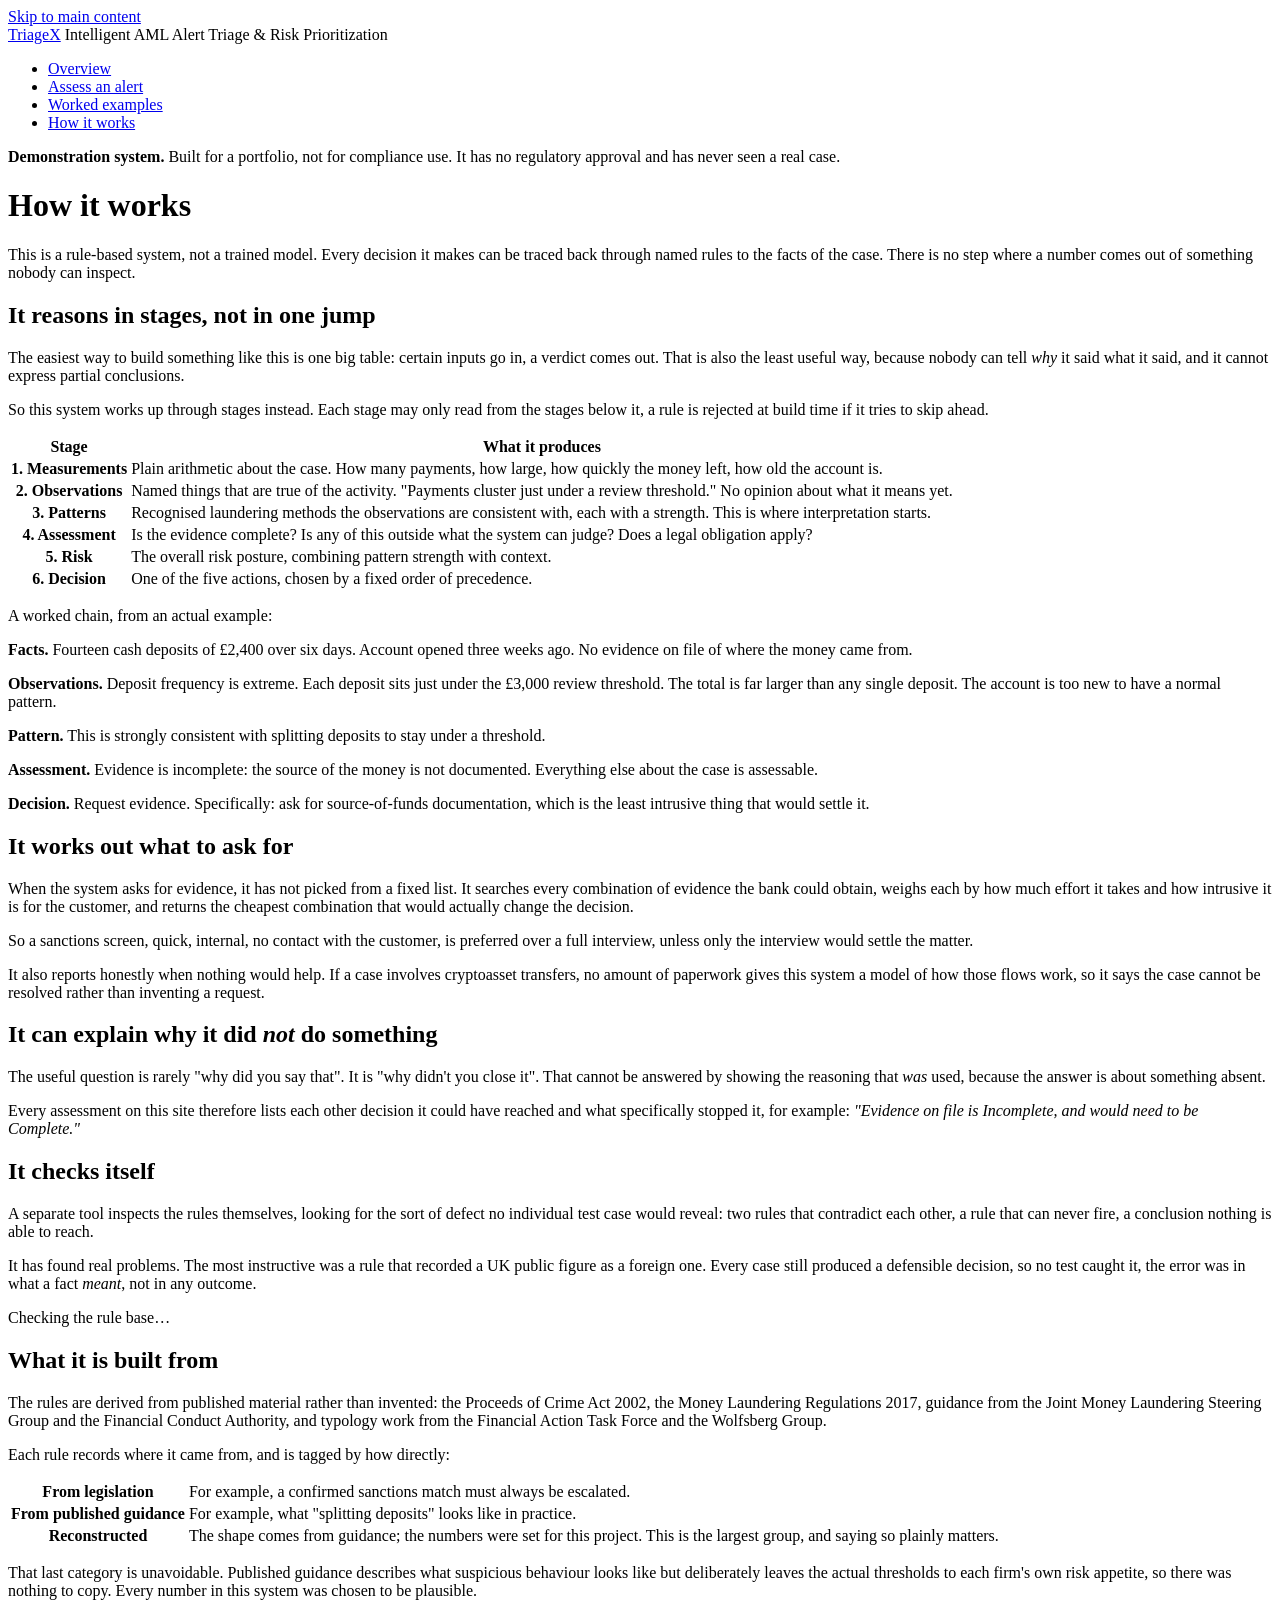
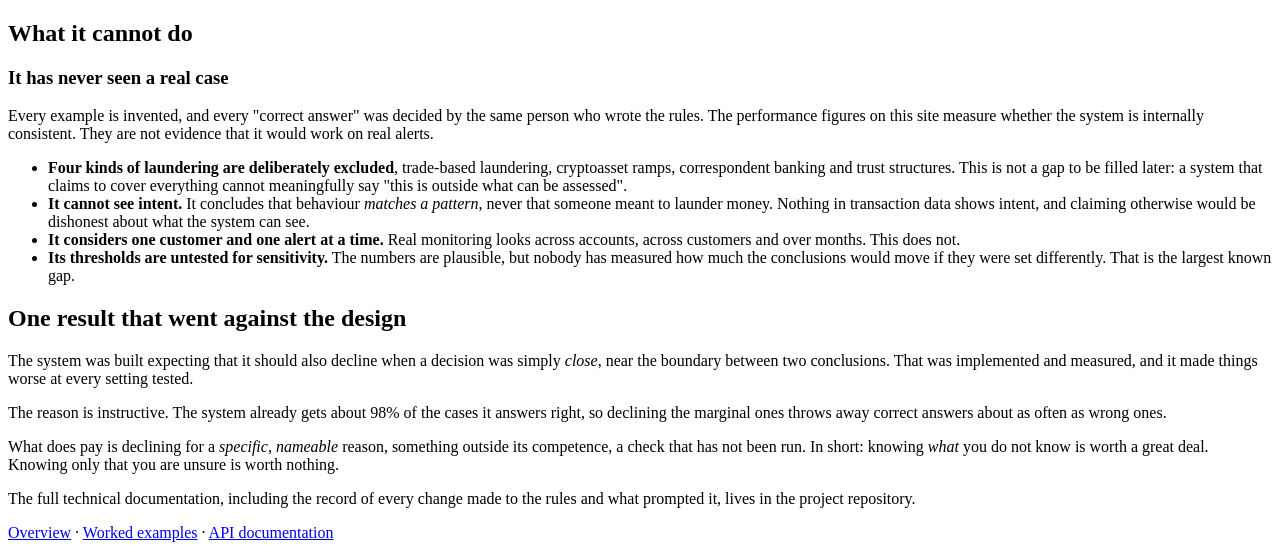
==== frontend/about.html @ bd6448f8 "TriageX: AML alert triage expert system" ====
<!doctype html>
<html lang="en-GB">
<head>
<meta charset="utf-8">
<meta name="viewport" content="width=device-width, initial-scale=1">
<title>How it works | TriageX</title>
<meta name="description" content="How the alert assessment system reaches a decision, what it is built from, and what it cannot do.">
<link rel="stylesheet" href="/static/css/main.css">
<script src="/config.js"></script>
</head>
<body>
<a class="skip" href="#main">Skip to main content</a>

<header class="masthead">
  <div class="masthead__inner">
    <a class="masthead__title" href="/">TriageX</a>
    <span class="masthead__strapline">Intelligent AML Alert Triage &amp; Risk Prioritization</span>
  </div>
</header>

<nav class="primary" aria-label="Sections">
  <ul>
    <li><a href="/">Overview</a></li>
    <li><a href="/assess.html">Assess an alert</a></li>
    <li><a href="/cases.html">Worked examples</a></li>
    <li><a href="/about.html">How it works</a></li>
  </ul>
</nav>

<div class="notice">
  <p><strong>Demonstration system.</strong> Built for a portfolio, not for compliance use. It has
  no regulatory approval and has never seen a real case.</p>
</div>

<main id="main">
  <h1>How it works</h1>

  <p class="lede">This is a rule-based system, not a trained model. Every decision it makes can be
  traced back through named rules to the facts of the case. There is no step where a number comes
  out of something nobody can inspect.</p>

  <h2>It reasons in stages, not in one jump</h2>

  <p>The easiest way to build something like this is one big table: certain inputs go in, a verdict
  comes out. That is also the least useful way, because nobody can tell <em>why</em> it said what
  it said, and it cannot express partial conclusions.</p>

  <p>So this system works up through stages instead. Each stage may only read from the stages
  below it, a rule is rejected at build time if it tries to skip ahead.</p>

  <table>
    <thead>
      <tr>
        <th scope="col">Stage</th>
        <th scope="col">What it produces</th>
      </tr>
    </thead>
    <tbody>
      <tr>
        <th scope="row">1. Measurements</th>
        <td>Plain arithmetic about the case. How many payments, how large, how quickly the money
        left, how old the account is.</td>
      </tr>
      <tr>
        <th scope="row">2. Observations</th>
        <td>Named things that are true of the activity. "Payments cluster just under a review
        threshold." No opinion about what it means yet.</td>
      </tr>
      <tr>
        <th scope="row">3. Patterns</th>
        <td>Recognised laundering methods the observations are consistent with, each with a
        strength. This is where interpretation starts.</td>
      </tr>
      <tr>
        <th scope="row">4. Assessment</th>
        <td>Is the evidence complete? Is any of this outside what the system can judge? Does a legal
        obligation apply?</td>
      </tr>
      <tr>
        <th scope="row">5. Risk</th>
        <td>The overall risk posture, combining pattern strength with context.</td>
      </tr>
      <tr>
        <th scope="row">6. Decision</th>
        <td>One of the five actions, chosen by a fixed order of precedence.</td>
      </tr>
    </tbody>
  </table>

  <p>A worked chain, from an actual example:</p>

  <div class="panel panel--plain">
    <p><strong>Facts.</strong> Fourteen cash deposits of £2,400 over six days. Account opened
    three weeks ago. No evidence on file of where the money came from.</p>
    <p><strong>Observations.</strong> Deposit frequency is extreme. Each deposit sits just under
    the £3,000 review threshold. The total is far larger than any single deposit. The account is
    too new to have a normal pattern.</p>
    <p><strong>Pattern.</strong> This is strongly consistent with splitting deposits to stay under
    a threshold.</p>
    <p><strong>Assessment.</strong> Evidence is incomplete: the source of the money is not
    documented. Everything else about the case is assessable.</p>
    <p><strong>Decision.</strong> Request evidence. Specifically: ask for source-of-funds
    documentation, which is the least intrusive thing that would settle it.</p>
  </div>

  <h2>It works out what to ask for</h2>

  <p>When the system asks for evidence, it has not picked from a fixed list. It searches every
  combination of evidence the bank could obtain, weighs each by how much effort it takes and how
  intrusive it is for the customer, and returns the cheapest combination that would actually change
  the decision.</p>

  <p>So a sanctions screen, quick, internal, no contact with the customer, is preferred over a
  full interview, unless only the interview would settle the matter.</p>

  <p>It also reports honestly when nothing would help. If a case involves cryptoasset transfers,
  no amount of paperwork gives this system a model of how those flows work, so it says the case
  cannot be resolved rather than inventing a request.</p>

  <h2>It can explain why it did <em>not</em> do something</h2>

  <p>The useful question is rarely "why did you say that". It is "why didn't you close it". That
  cannot be answered by showing the reasoning that <em>was</em> used, because the answer is about
  something absent.</p>

  <p>Every assessment on this site therefore lists each other decision it could have reached and
  what specifically stopped it, for example: <em>"Evidence on file is Incomplete, and would need
  to be Complete."</em></p>

  <h2>It checks itself</h2>

  <p>A separate tool inspects the rules themselves, looking for the sort of defect no individual
  test case would reveal: two rules that contradict each other, a rule that can never fire, a
  conclusion nothing is able to reach.</p>

  <p>It has found real problems. The most instructive was a rule that recorded a UK public figure
  as a foreign one. Every case still produced a defensible decision, so no test caught it, the
  error was in what a fact <em>meant</em>, not in any outcome.</p>

  <div id="audit">
    <p class="loading">Checking the rule base…</p>
  </div>

  <h2>What it is built from</h2>

  <p>The rules are derived from published material rather than invented: the Proceeds of Crime Act
  2002, the Money Laundering Regulations 2017, guidance from the Joint Money Laundering Steering
  Group and the Financial Conduct Authority, and typology work from the Financial Action Task
  Force and the Wolfsberg Group.</p>

  <p>Each rule records where it came from, and is tagged by how directly:</p>

  <table class="definition">
    <tbody>
      <tr>
        <th scope="row">From legislation</th>
        <td>For example, a confirmed sanctions match must always be escalated.</td>
      </tr>
      <tr>
        <th scope="row">From published guidance</th>
        <td>For example, what "splitting deposits" looks like in practice.</td>
      </tr>
      <tr>
        <th scope="row">Reconstructed</th>
        <td>The shape comes from guidance; the numbers were set for this project. This is the
        largest group, and saying so plainly matters.</td>
      </tr>
    </tbody>
  </table>

  <p>That last category is unavoidable. Published guidance describes what suspicious behaviour
  looks like but deliberately leaves the actual thresholds to each firm's own risk appetite, so
  there was nothing to copy. Every number in this system was chosen to be plausible.</p>

  <h2>What it cannot do</h2>

  <div class="panel">
    <h3>It has never seen a real case</h3>
    <p>Every example is invented, and every "correct answer" was decided by the same person who
    wrote the rules. The performance figures on this site measure whether the system is internally
    consistent. They are not evidence that it would work on real alerts.</p>
  </div>

  <ul>
    <li><strong>Four kinds of laundering are deliberately excluded</strong>, trade-based
    laundering, cryptoasset ramps, correspondent banking and trust structures. This is not a gap
    to be filled later: a system that claims to cover everything cannot meaningfully say "this is
    outside what can be assessed".</li>
    <li><strong>It cannot see intent.</strong> It concludes that behaviour <em>matches a
    pattern</em>, never that someone meant to launder money. Nothing in transaction data shows
    intent, and claiming otherwise would be dishonest about what the system can see.</li>
    <li><strong>It considers one customer and one alert at a time.</strong> Real monitoring looks
    across accounts, across customers and over months. This does not.</li>
    <li><strong>Its thresholds are untested for sensitivity.</strong> The numbers are plausible,
    but nobody has measured how much the conclusions would move if they were set differently.
    That is the largest known gap.</li>
  </ul>

  <h2>One result that went against the design</h2>

  <p>The system was built expecting that it should also decline when a decision was simply
  <em>close</em>, near the boundary between two conclusions. That was implemented and measured,
  and it made things worse at every setting tested.</p>

  <p>The reason is instructive. The system already gets about 98% of the cases it answers right,
  so declining the marginal ones throws away correct answers about as often as wrong ones.</p>

  <p>What does pay is declining for a <em>specific, nameable</em> reason, something outside its
  competence, a check that has not been run. In short: knowing <em>what</em> you do not know is
  worth a great deal. Knowing only that you are unsure is worth nothing.</p>
</main>

<footer class="site">
  <div class="inner">
    <p>The full technical documentation, including the record of every change made to the rules
    and what prompted it, lives in the project repository.</p>
    <p><a href="/">Overview</a> · <a href="/cases.html">Worked examples</a> ·
    <a href="/api/docs">API documentation</a></p>
  </div>
</footer>

<script type="module">
import { api, el, clear, showError } from "/static/js/app.js";

const target = document.getElementById("audit");

try {
  const report = await api("/audit");
  clear(target);
  const verdict = report.clean
    ? `No faults found across all ${report.rules_checked} rules.`
    : `${report.errors} fault(s) found across ${report.rules_checked} rules.`;

  target.append(
    el("div", { class: `panel ${report.clean ? "" : "panel--plain"}` }, [
      el("h3", { text: "Current state of the rule base" }),
      el("p", { text: verdict }),
      el("dl", { class: "meta" }, [
        el("div", {}, [el("dt", { text: "Rules checked" }), el("dd", { text: String(report.rules_checked) })]),
        el("div", {}, [el("dt", { text: "Faults" }), el("dd", { text: String(report.errors) })]),
        el("div", {}, [el("dt", { text: "Warnings" }), el("dd", { text: String(report.warnings) })]),
        el("div", {}, [el("dt", { text: "Notes" }), el("dd", { text: String(report.notes) })]),
      ]),
      el("p", {
        class: "hint",
        text: "Notes are expected: they record places where one rule deliberately refines another.",
      }),
    ]));
} catch (error) {
  showError(target, error.message);
}
</script>
</body>
</html>
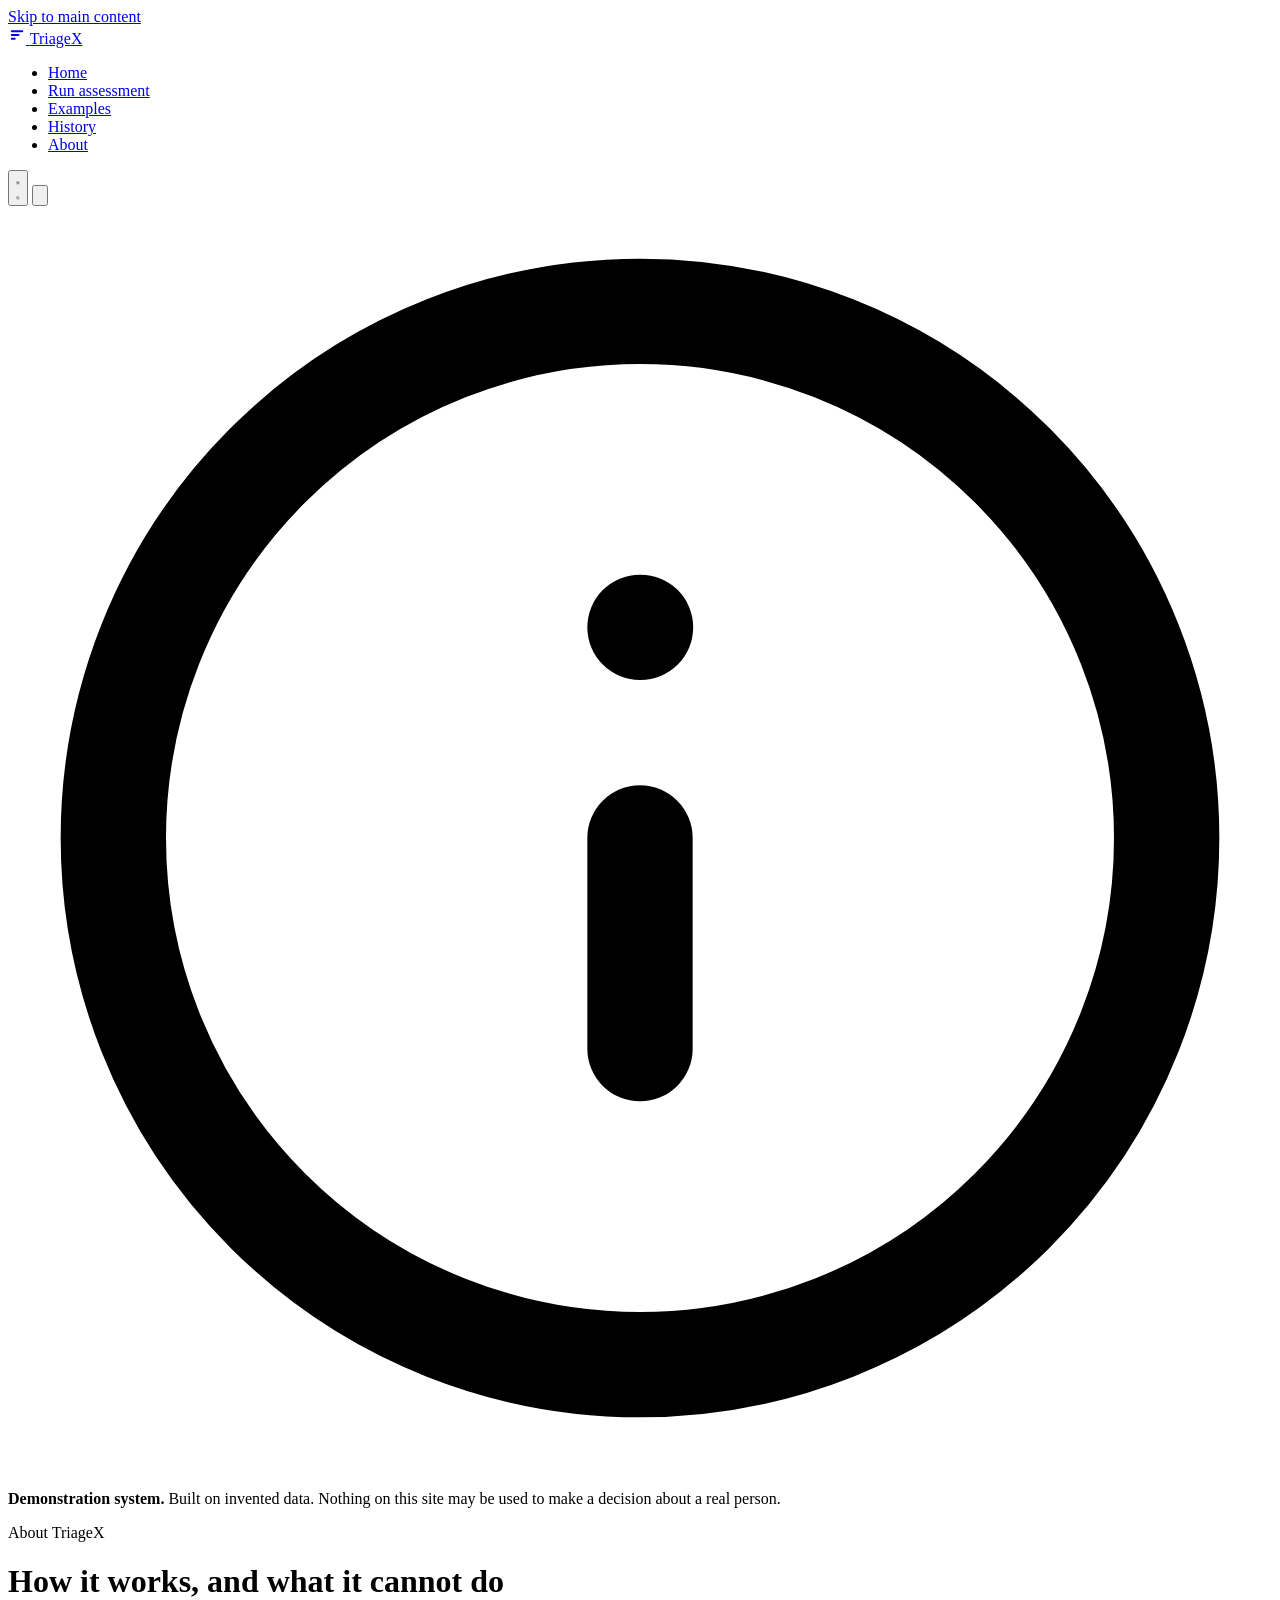
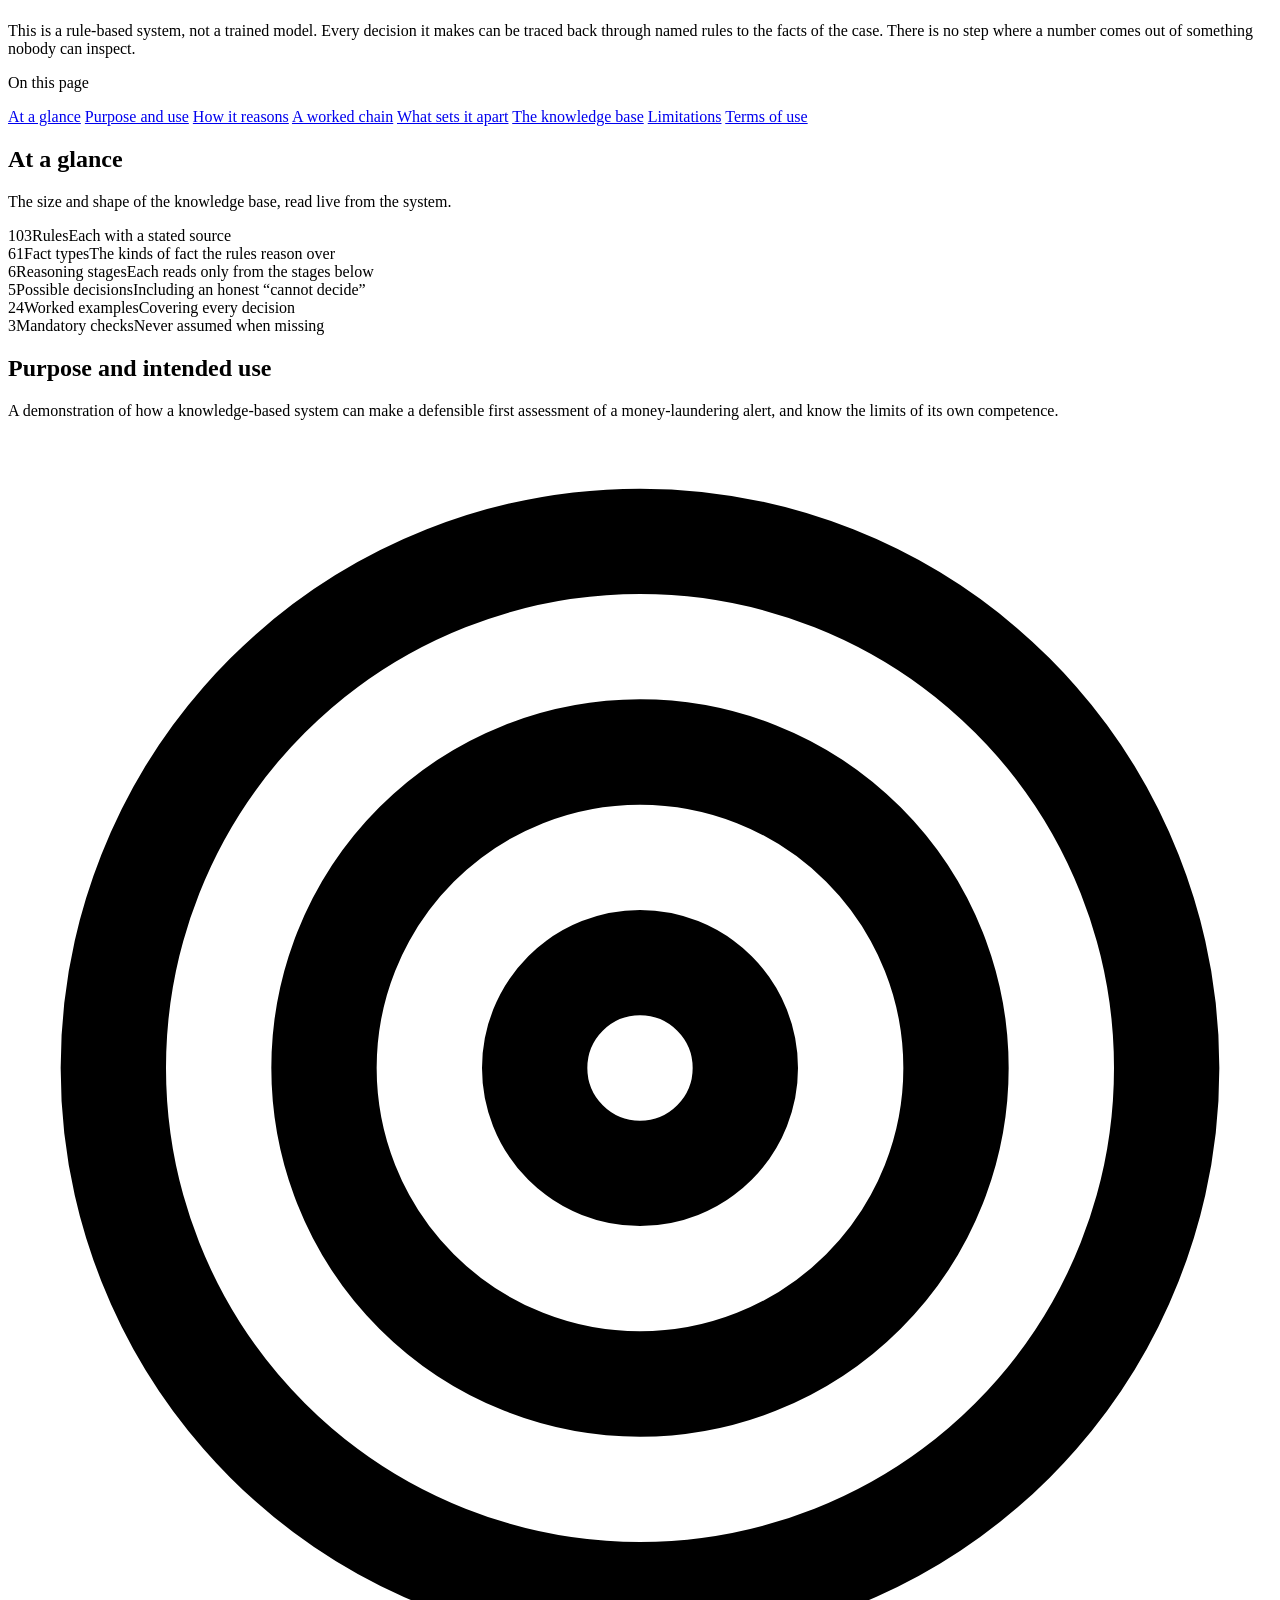
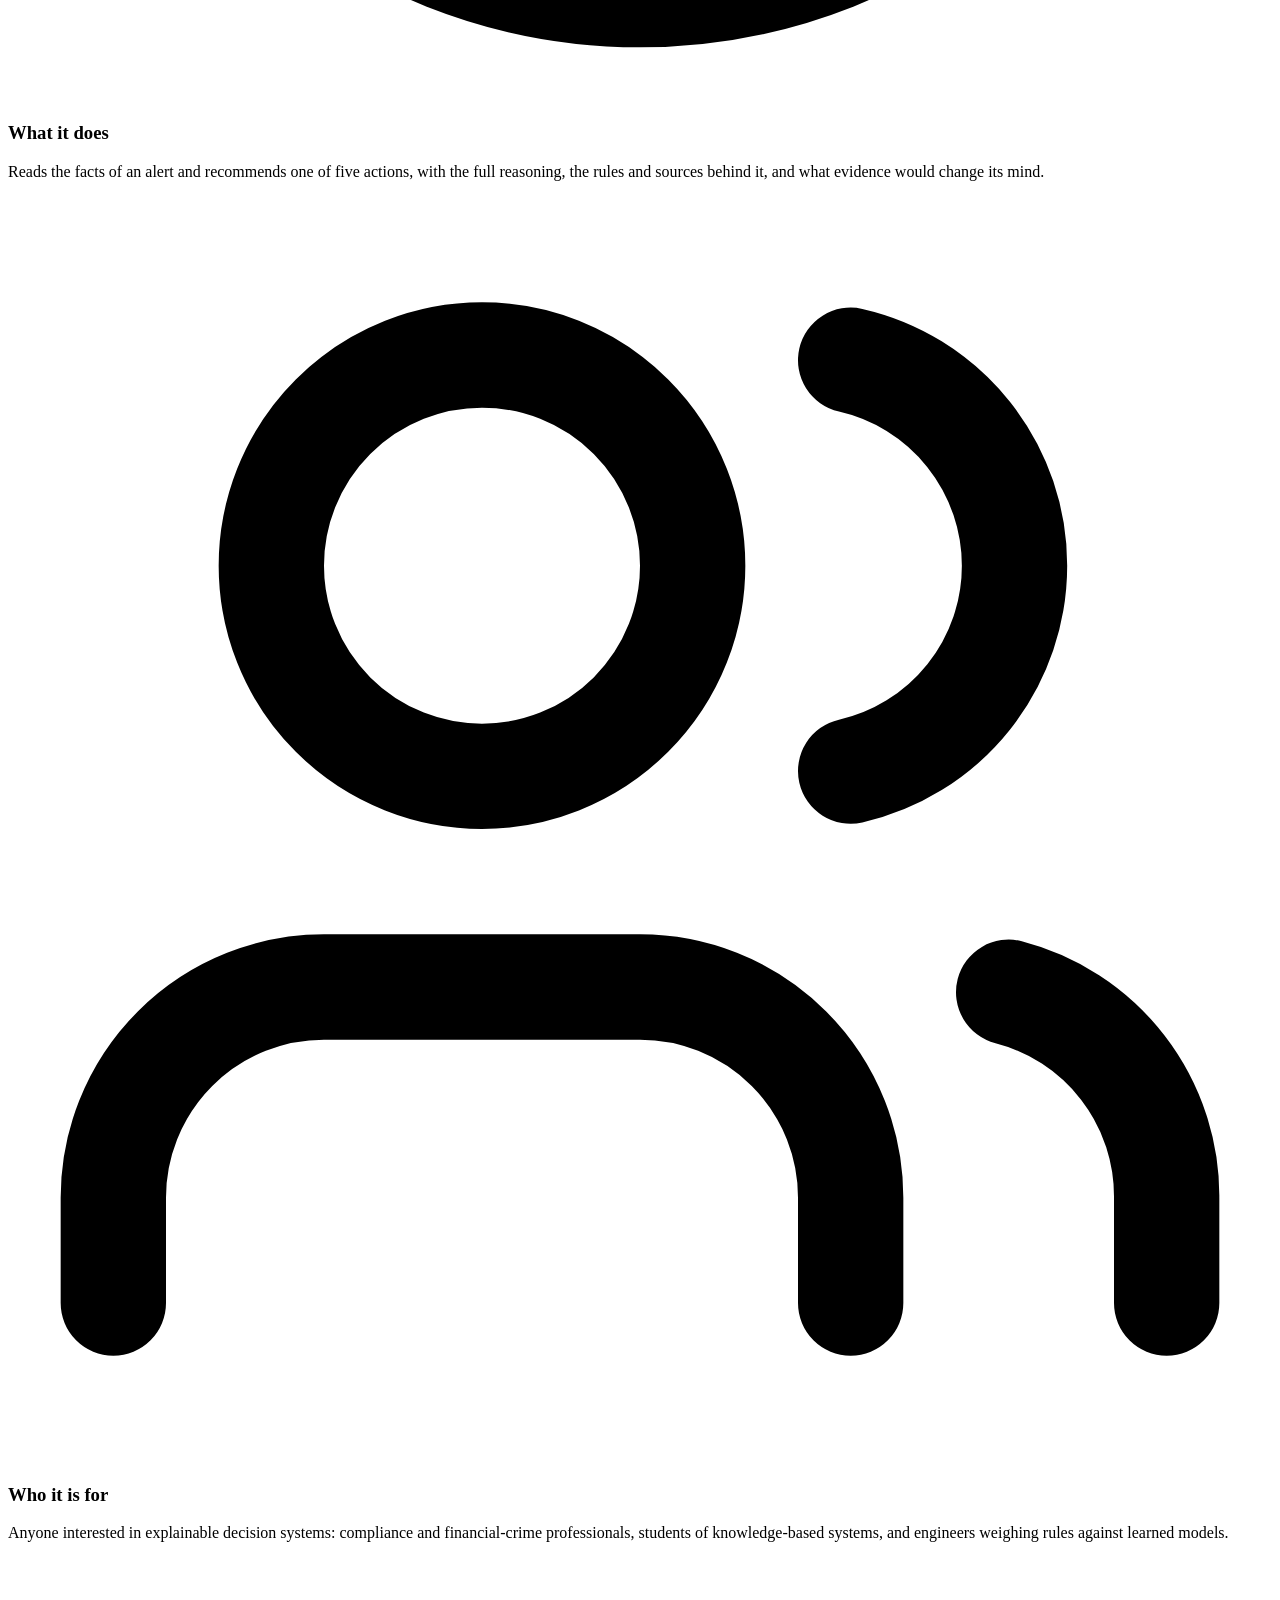
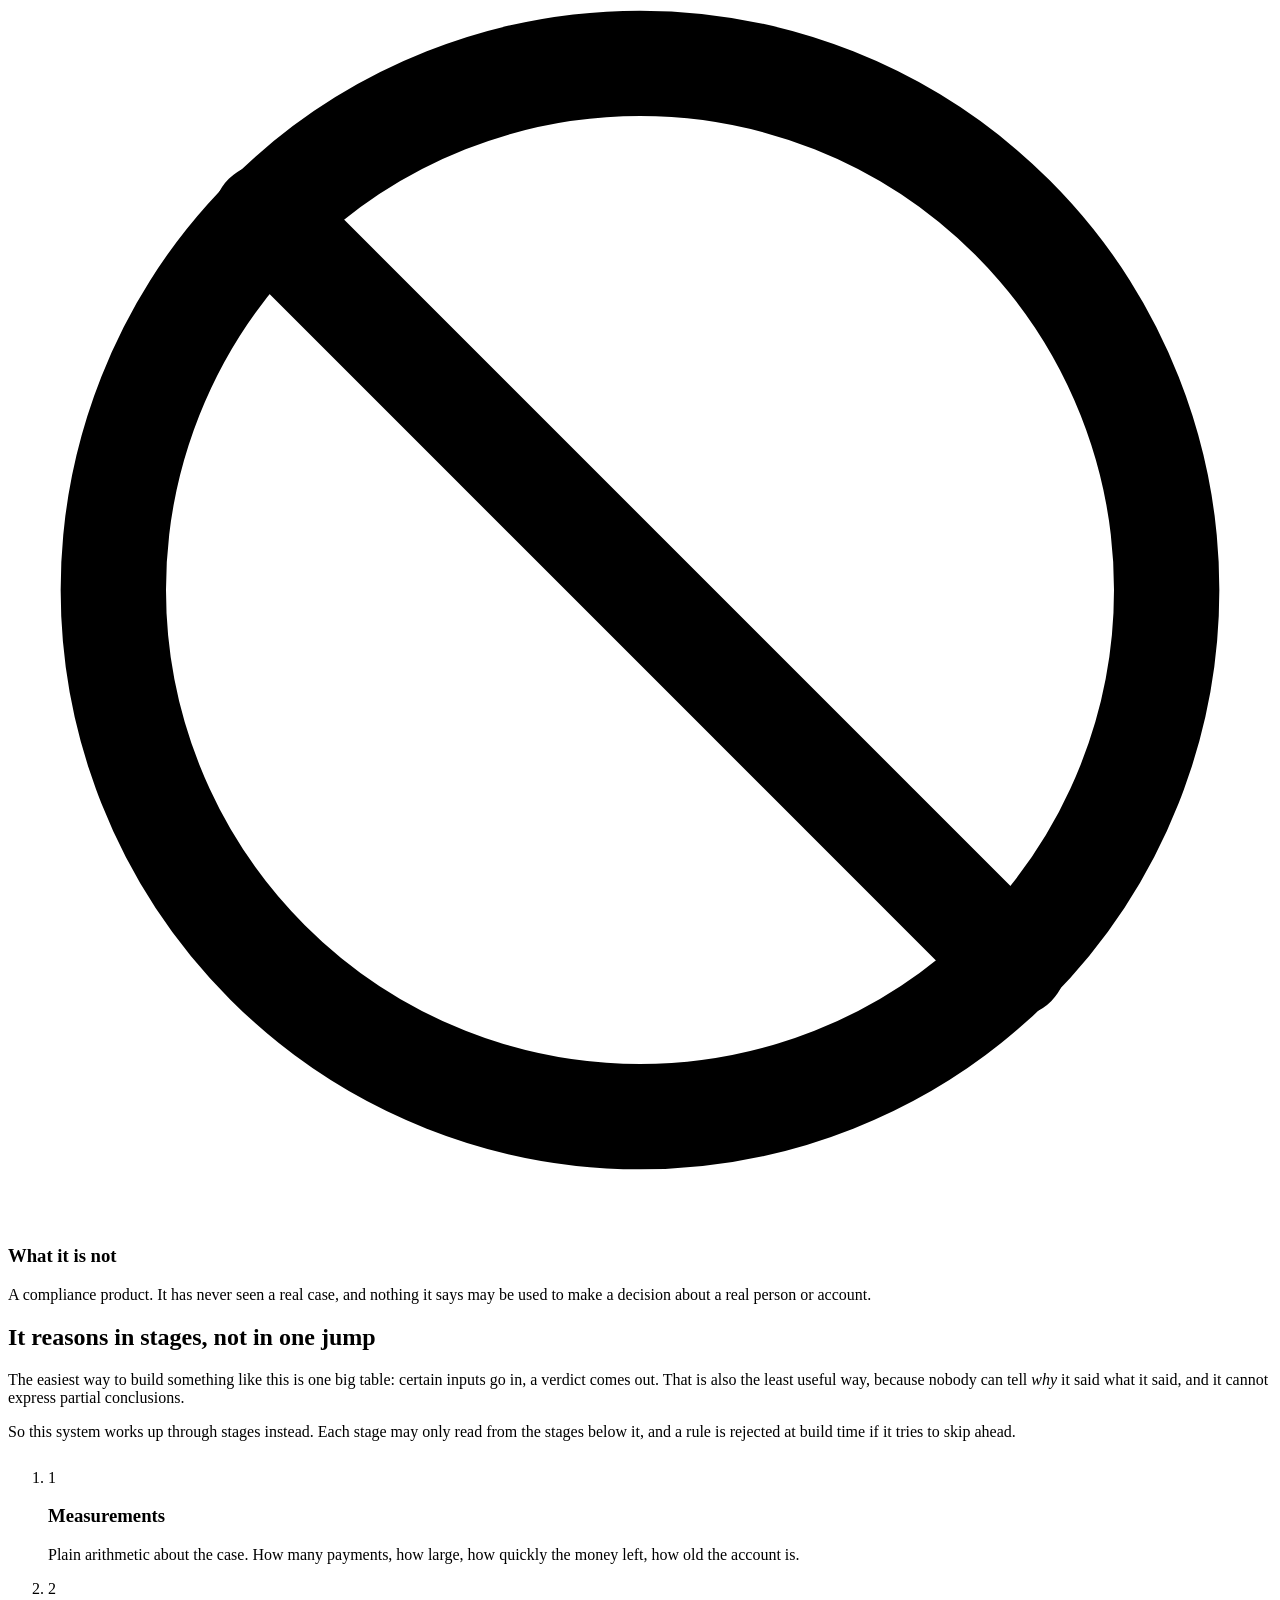
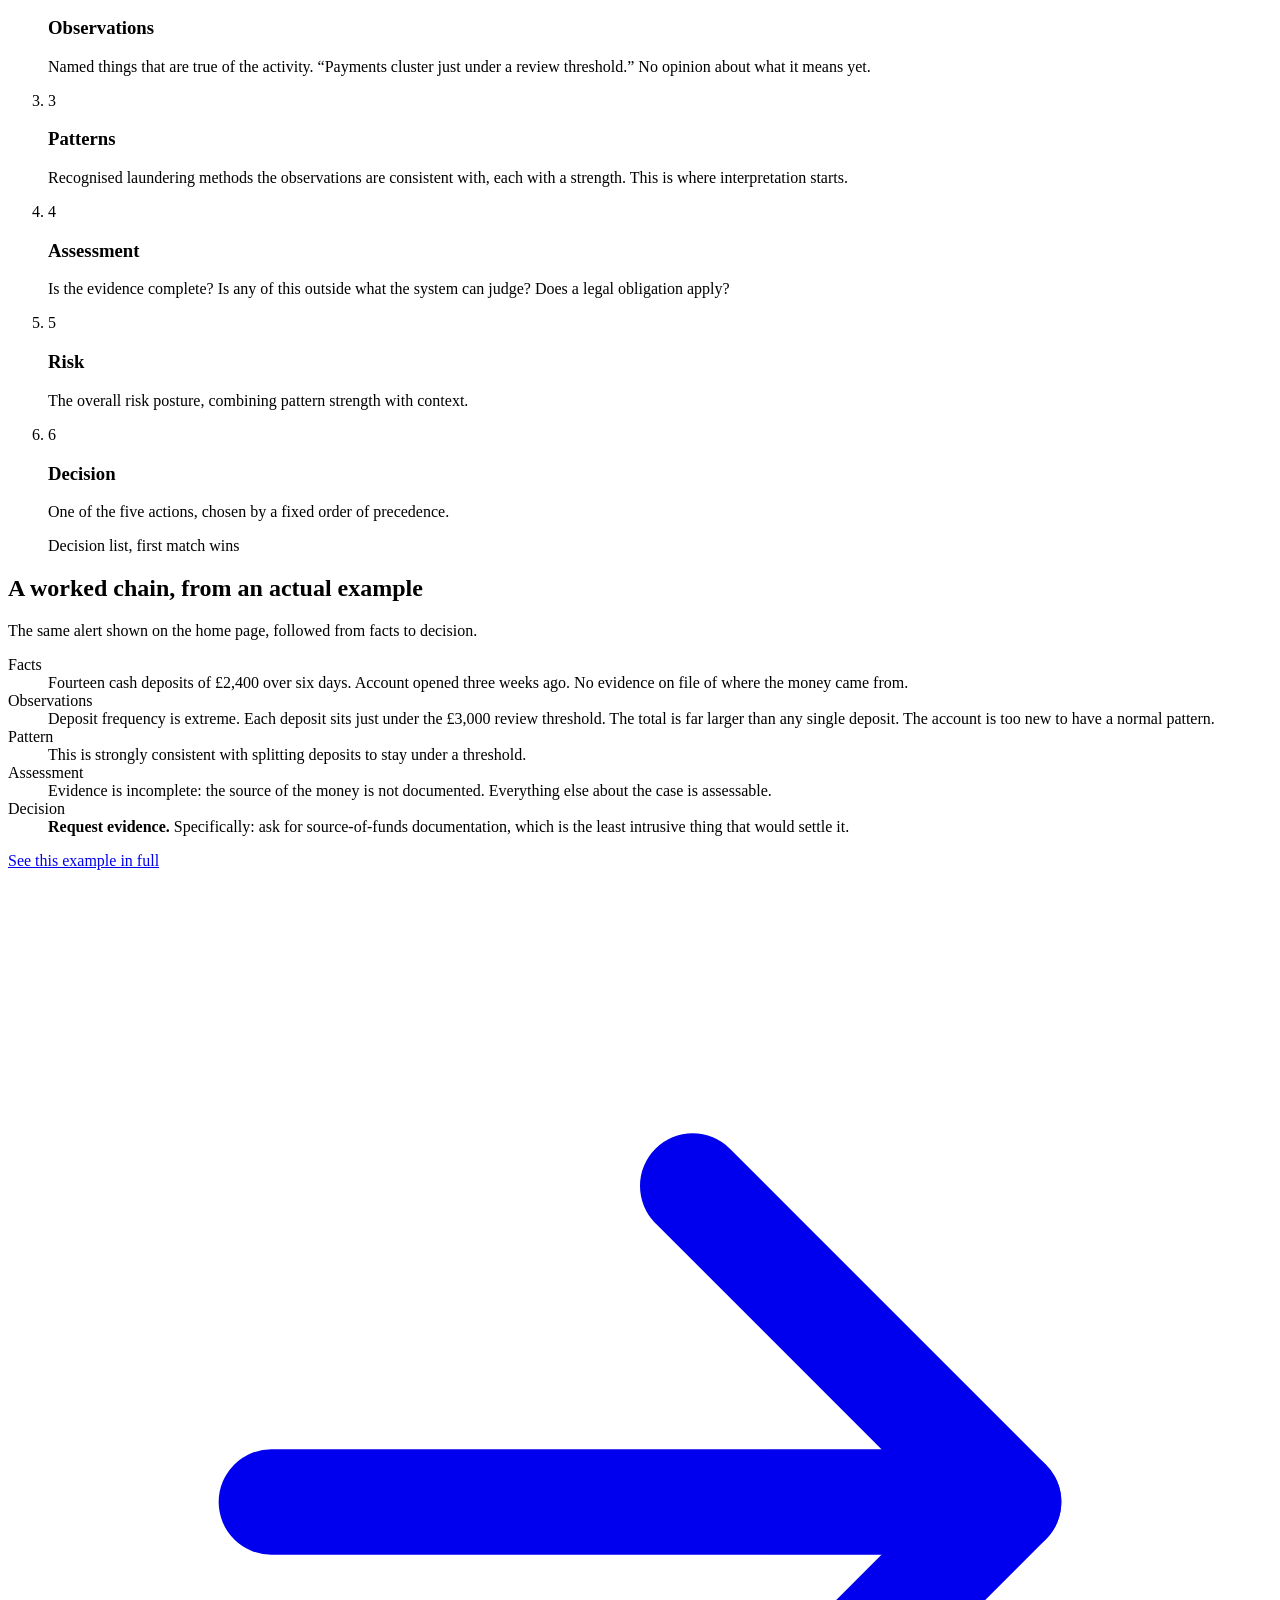
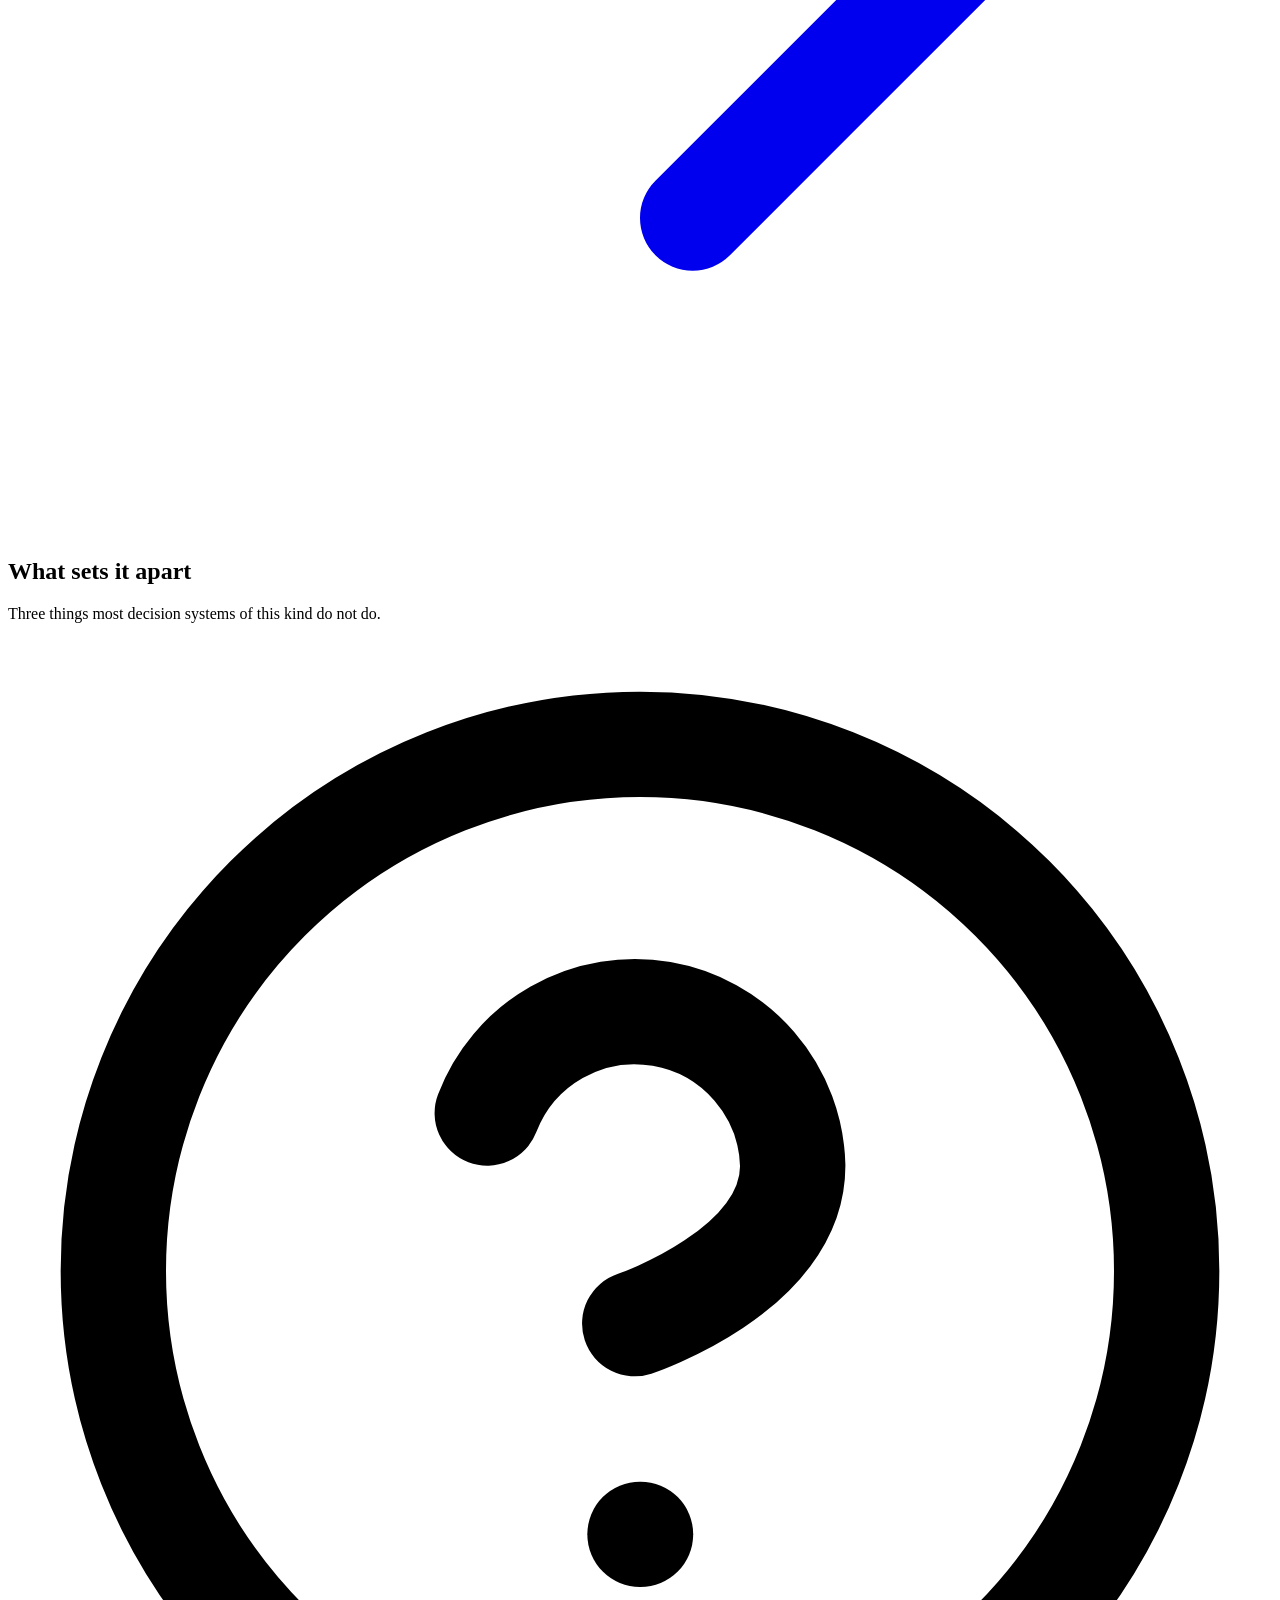
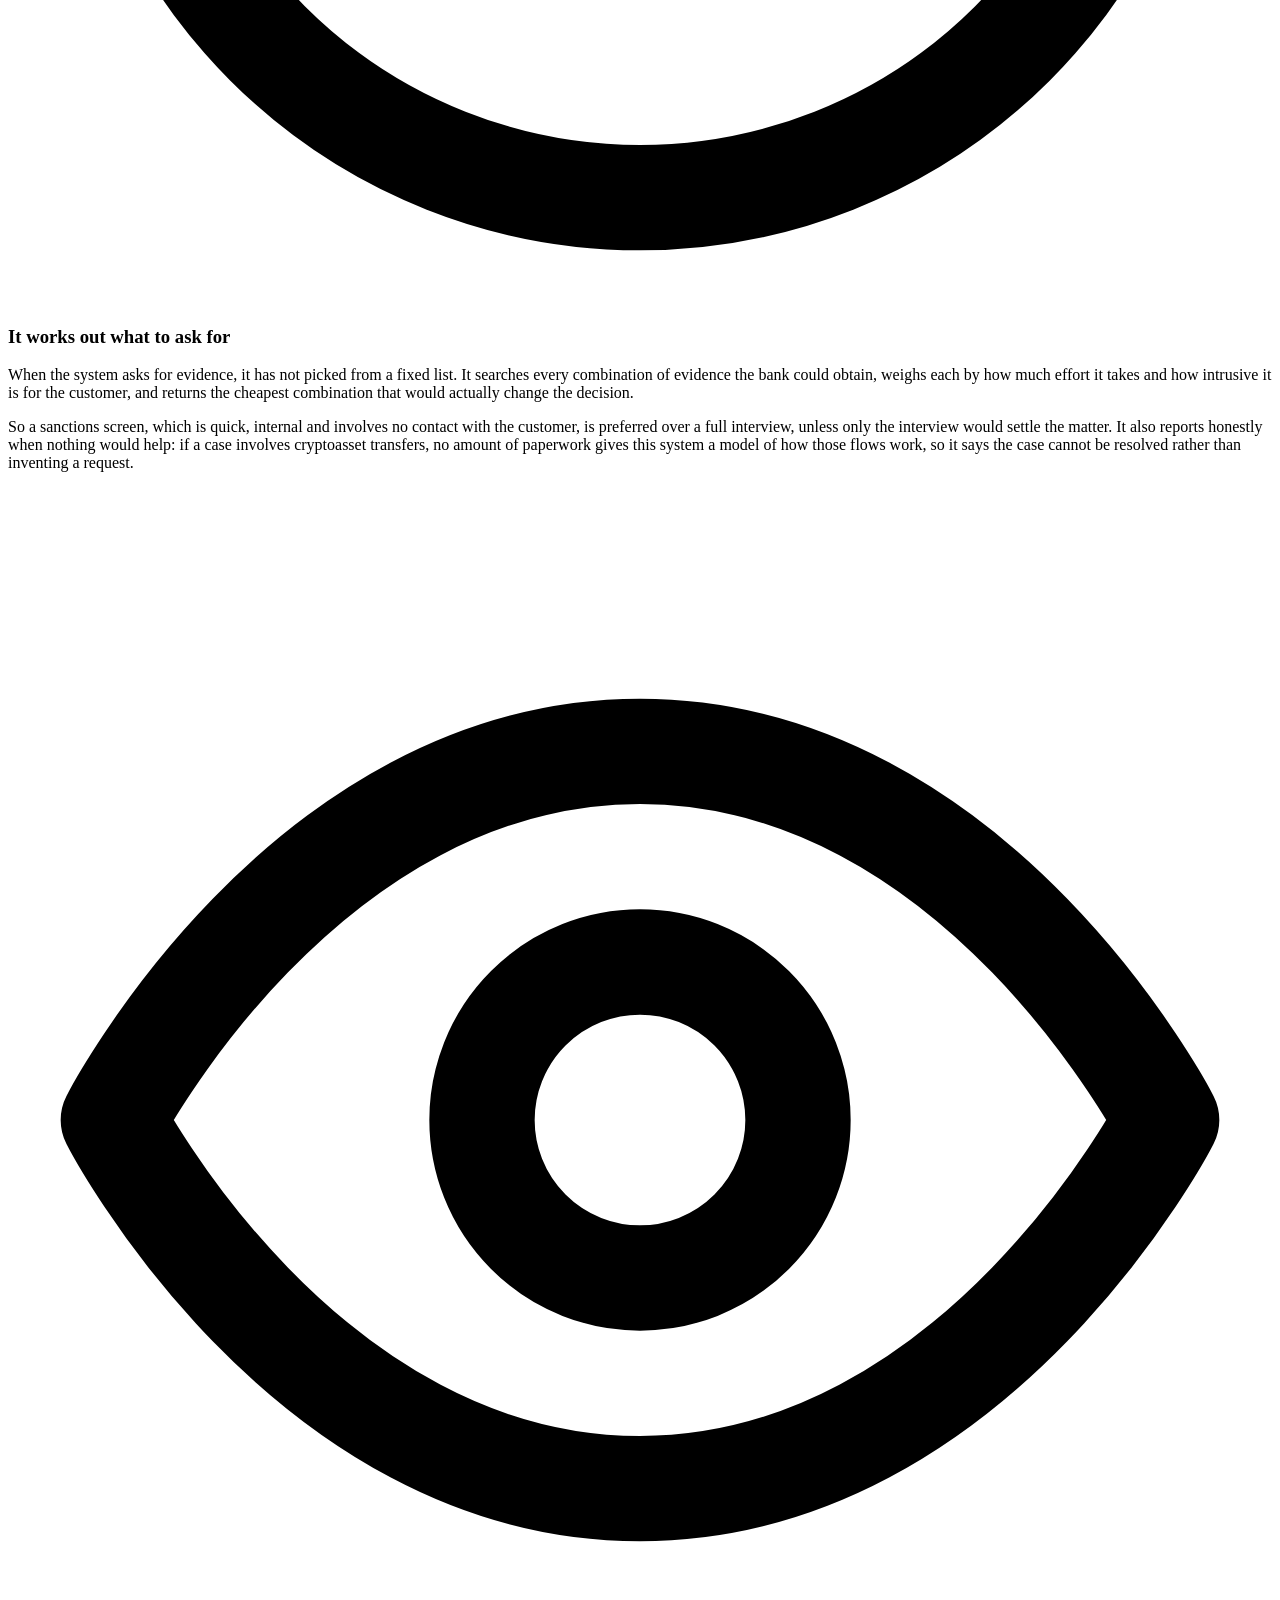
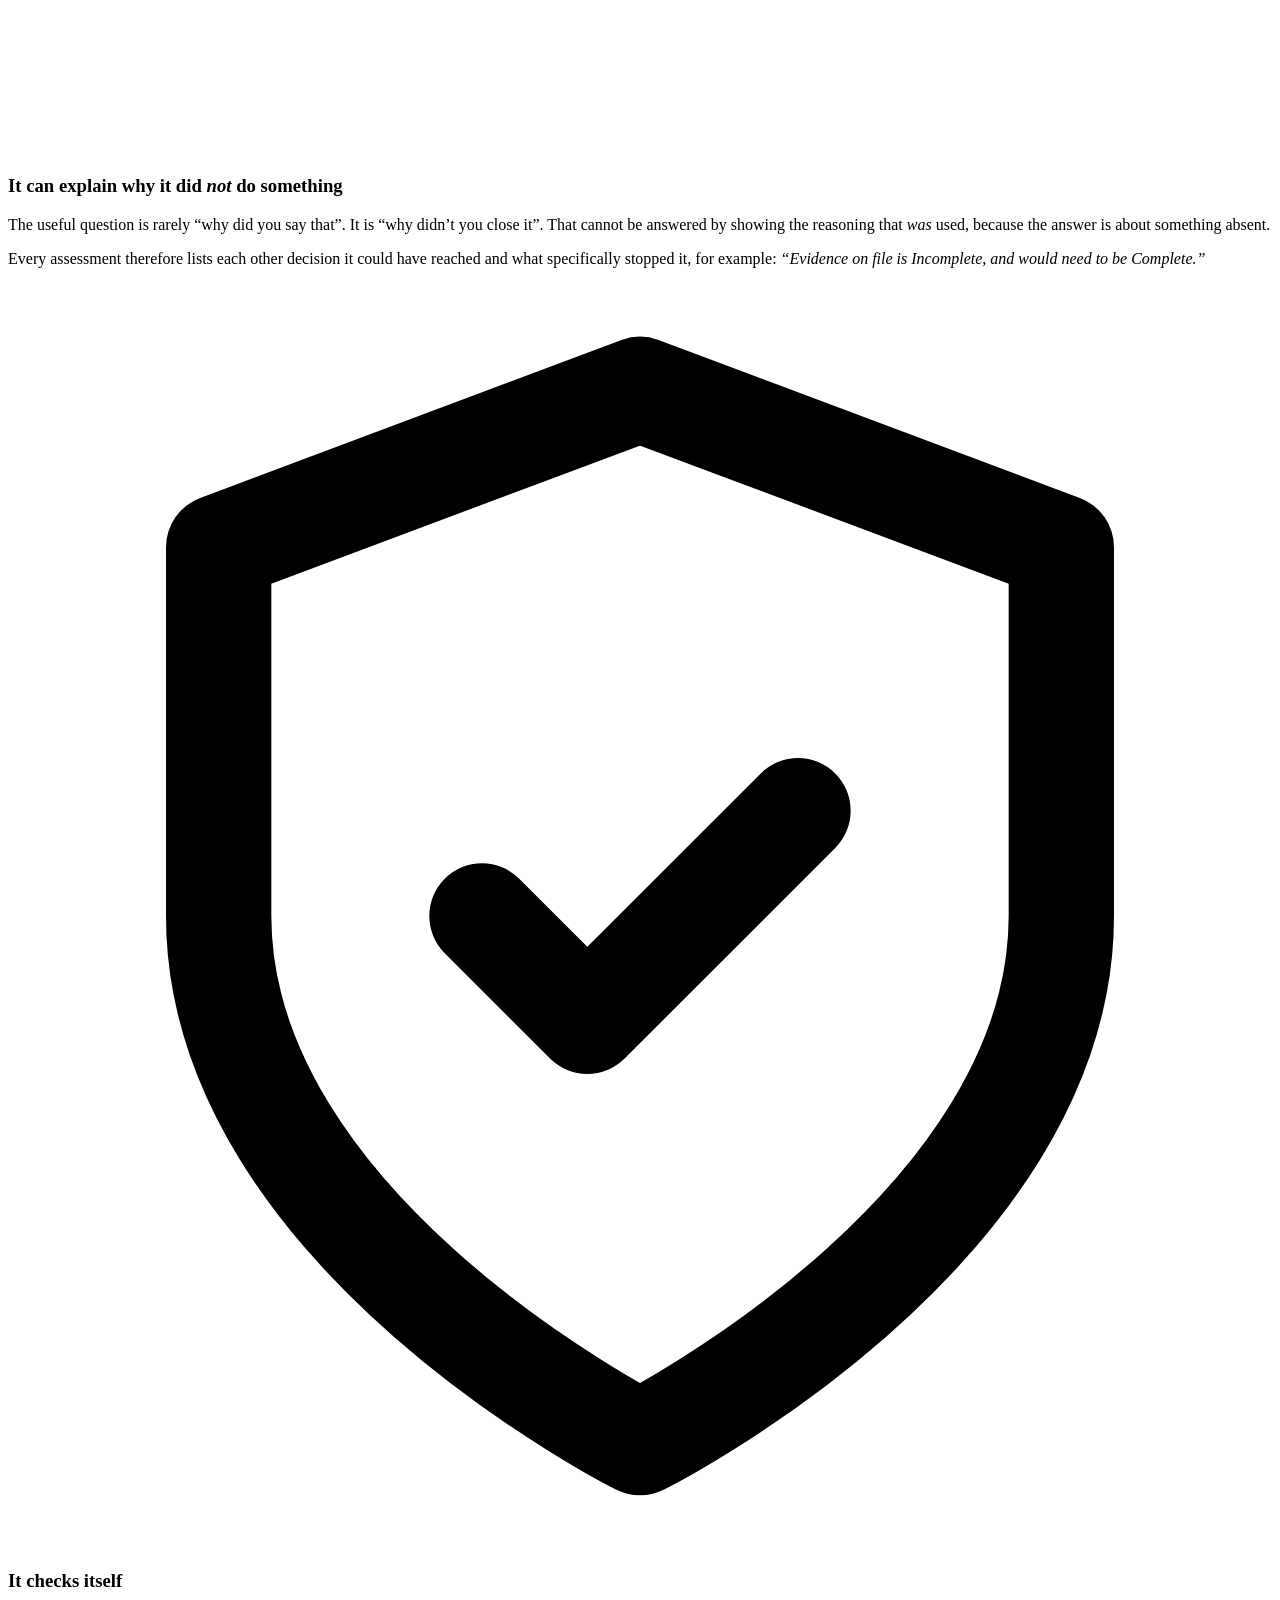
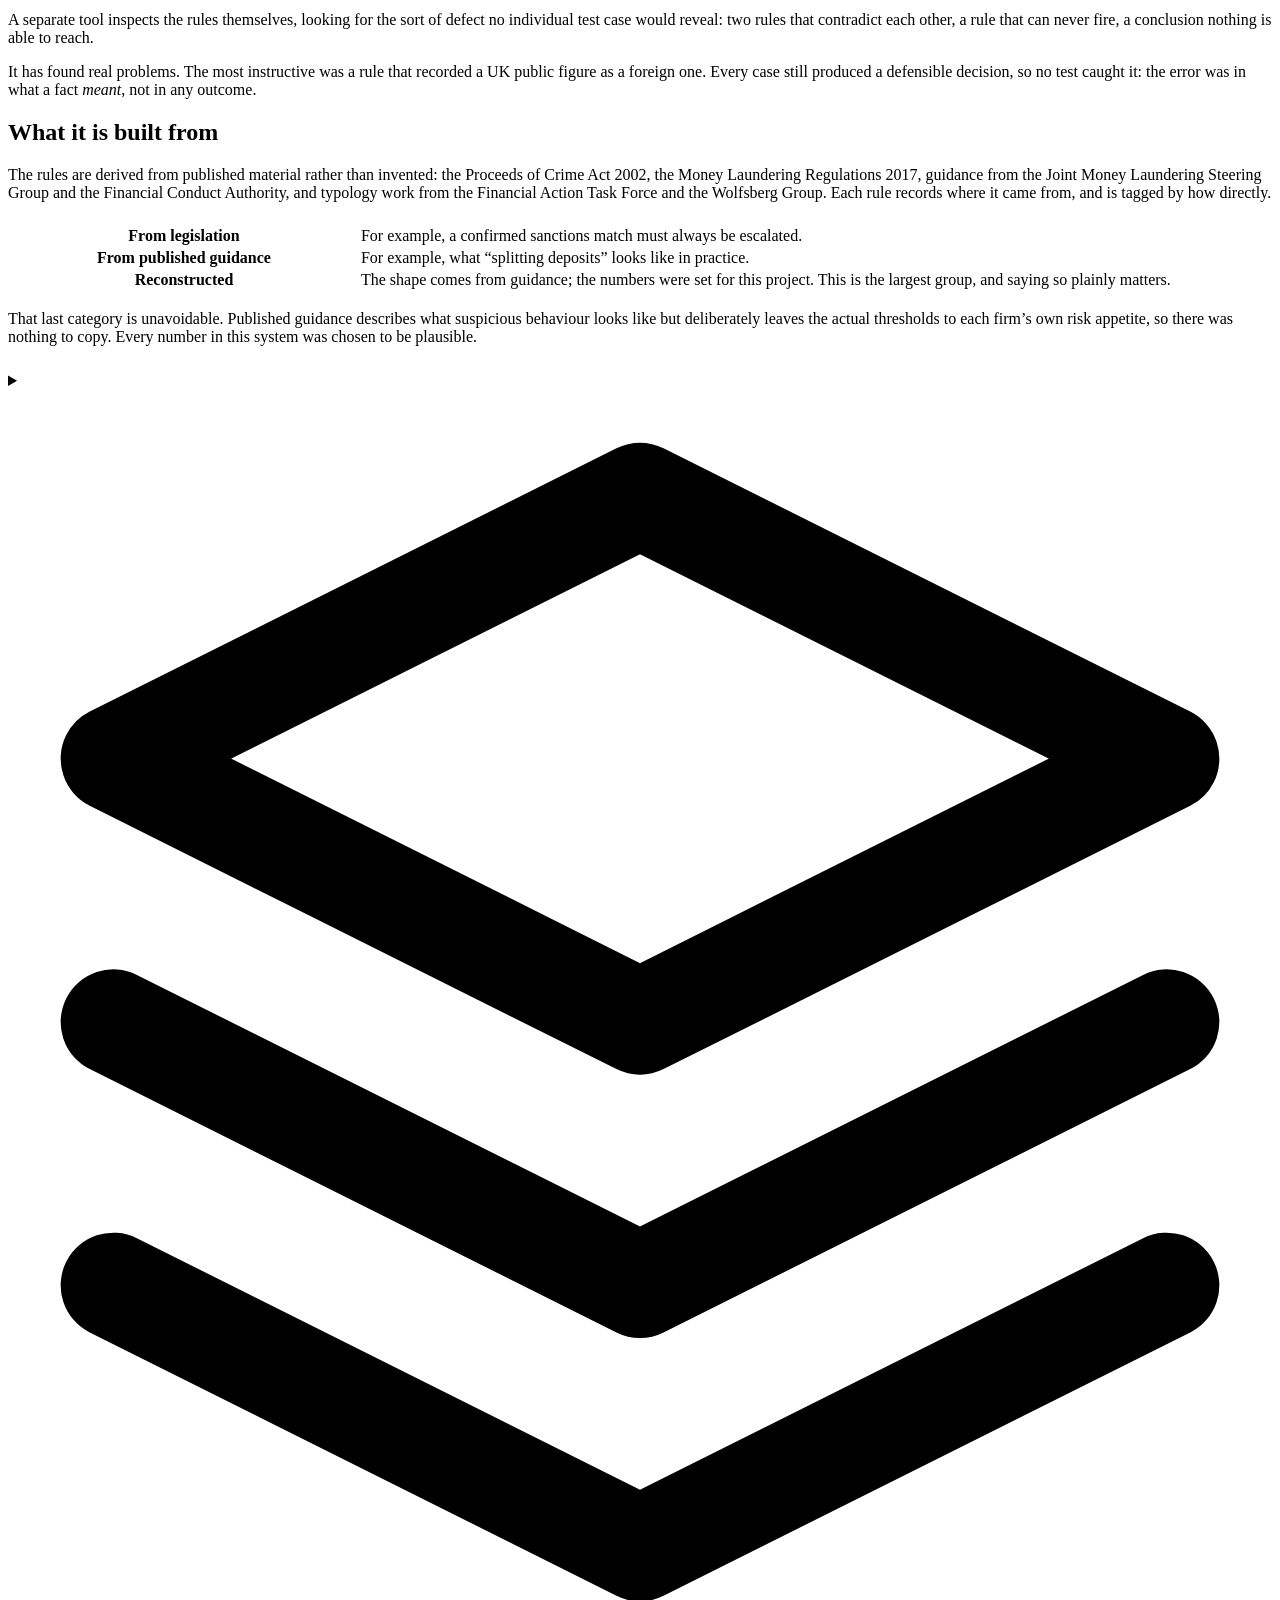
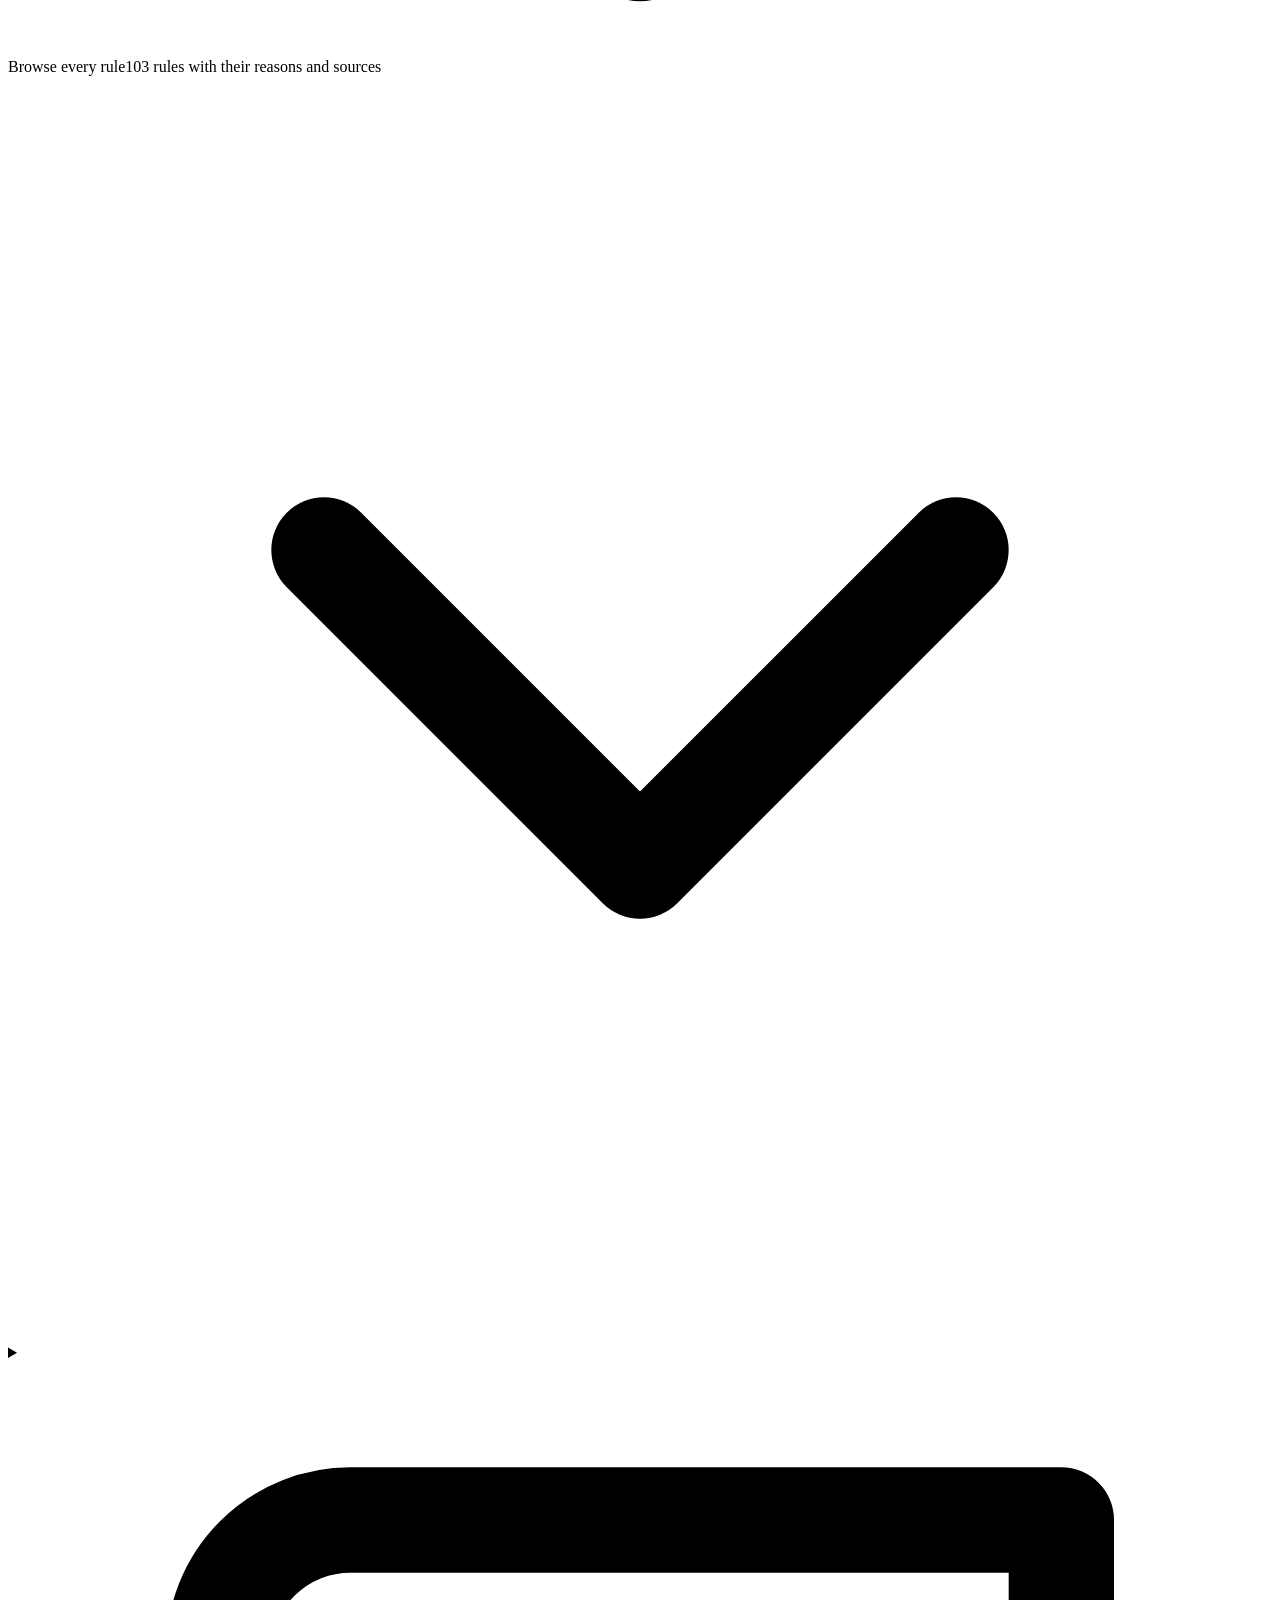
==== commit 8b83cad4: "Redesign the front end as a guided journey with history and reports" ====
--- a/frontend/about.html
+++ b/frontend/about.html
@@ -3,252 +3,532 @@
 <head>
 <meta charset="utf-8">
 <meta name="viewport" content="width=device-width, initial-scale=1">
-<title>How it works | TriageX</title>
-<meta name="description" content="How the alert assessment system reaches a decision, what it is built from, and what it cannot do.">
+<title>About | TriageX</title>
+<meta name="description" content="How TriageX reasons, what its knowledge base is built from, what it cannot do, and the terms it is offered under.">
+<meta name="theme-color" content="#f6f5f1" media="(prefers-color-scheme: light)">
+<meta name="theme-color" content="#0c0f13" media="(prefers-color-scheme: dark)">
+<link rel="icon" href="/static/favicon.svg" type="image/svg+xml">
+<link rel="preload" href="/static/fonts/inter-var.woff2" as="font" type="font/woff2" crossorigin>
+<link rel="preload" href="/static/fonts/source-serif-4-var.woff2" as="font" type="font/woff2" crossorigin>
 <link rel="stylesheet" href="/static/css/main.css">
+<script src="/static/js/theme.js"></script>
 <script src="/config.js"></script>
 </head>
 <body>
 <a class="skip" href="#main">Skip to main content</a>
 
-<header class="masthead">
-  <div class="masthead__inner">
-    <a class="masthead__title" href="/">TriageX</a>
-    <span class="masthead__strapline">Intelligent AML Alert Triage &amp; Risk Prioritization</span>
+<header class="site-header">
+  <div class="container site-header__inner">
+    <a class="brand" href="/" aria-label="TriageX, home">
+      <span class="brand__mark"><svg width="18" height="18" viewBox="0 0 24 24" fill="none" stroke="currentColor" stroke-width="2.6" stroke-linecap="round" stroke-linejoin="round" aria-hidden="true"><path d="M5 7h14"/><path d="M5 12h9"/><path d="M5 17h4"/></svg></span>
+      <span class="brand__name">Triage<span>X</span></span>
+    </a>
+    <nav aria-label="Primary">
+      <ul class="nav" id="primary-nav">
+        <li><a href="/">Home</a></li>
+        <li><a href="/assess.html">Run assessment</a></li>
+        <li><a href="/cases.html">Examples</a></li>
+        <li><a href="/history.html">History <span class="nav__count" data-history-count hidden>0</span></a></li>
+        <li><a href="/about.html">About</a></li>
+      </ul>
+    </nav>
+    <div class="header-actions">
+      <button class="theme-toggle" type="button" aria-label="Switch theme">
+        <svg class="icon-sun" viewBox="0 0 24 24" fill="none" stroke="currentColor" stroke-width="2" stroke-linecap="round" stroke-linejoin="round" aria-hidden="true"><circle cx="12" cy="12" r="4"/><path d="M12 2v2"/><path d="M12 20v2"/><path d="m4.9 4.9 1.4 1.4"/><path d="m17.7 17.7 1.4 1.4"/><path d="M2 12h2"/><path d="M20 12h2"/><path d="m6.3 17.7-1.4 1.4"/><path d="m19.1 4.9-1.4 1.4"/></svg>
+        <svg class="icon-moon" viewBox="0 0 24 24" fill="none" stroke="currentColor" stroke-width="2" stroke-linecap="round" stroke-linejoin="round" aria-hidden="true"><path d="M12 3a6 6 0 0 0 9 9 9 9 0 1 1-9-9z"/></svg>
+        <span class="theme-toggle__thumb" aria-hidden="true"></span>
+      </button>
+      <button class="menu-button" type="button" aria-label="Menu" aria-expanded="false" aria-controls="primary-nav"><svg viewBox="0 0 24 24" fill="none" stroke="currentColor" stroke-width="2" stroke-linecap="round" stroke-linejoin="round" aria-hidden="true"><path d="M4 7h16"/><path d="M4 12h16"/><path d="M4 17h16"/></svg></button>
+    </div>
   </div>
 </header>
 
-<nav class="primary" aria-label="Sections">
-  <ul>
-    <li><a href="/">Overview</a></li>
-    <li><a href="/assess.html">Assess an alert</a></li>
-    <li><a href="/cases.html">Worked examples</a></li>
-    <li><a href="/about.html">How it works</a></li>
-  </ul>
-</nav>
-
 <div class="notice">
-  <p><strong>Demonstration system.</strong> Built for a portfolio, not for compliance use. It has
-  no regulatory approval and has never seen a real case.</p>
+  <div class="container">
+    <svg viewBox="0 0 24 24" fill="none" stroke="currentColor" stroke-width="2" stroke-linecap="round" stroke-linejoin="round" aria-hidden="true"><circle cx="12" cy="12" r="10"/><path d="M12 16v-4"/><path d="M12 8h.01"/></svg>
+    <p><strong>Demonstration system.</strong> Built on invented data. Nothing on this site may be used to make a decision about a real person.</p>
+  </div>
 </div>
 
 <main id="main">
-  <h1>How it works</h1>
-
-  <p class="lede">This is a rule-based system, not a trained model. Every decision it makes can be
-  traced back through named rules to the facts of the case. There is no step where a number comes
-  out of something nobody can inspect.</p>
-
-  <h2>It reasons in stages, not in one jump</h2>
-
-  <p>The easiest way to build something like this is one big table: certain inputs go in, a verdict
-  comes out. That is also the least useful way, because nobody can tell <em>why</em> it said what
-  it said, and it cannot express partial conclusions.</p>
-
-  <p>So this system works up through stages instead. Each stage may only read from the stages
-  below it, a rule is rejected at build time if it tries to skip ahead.</p>
-
-  <table>
-    <thead>
-      <tr>
-        <th scope="col">Stage</th>
-        <th scope="col">What it produces</th>
-      </tr>
-    </thead>
-    <tbody>
-      <tr>
-        <th scope="row">1. Measurements</th>
-        <td>Plain arithmetic about the case. How many payments, how large, how quickly the money
-        left, how old the account is.</td>
-      </tr>
-      <tr>
-        <th scope="row">2. Observations</th>
-        <td>Named things that are true of the activity. "Payments cluster just under a review
-        threshold." No opinion about what it means yet.</td>
-      </tr>
-      <tr>
-        <th scope="row">3. Patterns</th>
-        <td>Recognised laundering methods the observations are consistent with, each with a
-        strength. This is where interpretation starts.</td>
-      </tr>
-      <tr>
-        <th scope="row">4. Assessment</th>
-        <td>Is the evidence complete? Is any of this outside what the system can judge? Does a legal
-        obligation apply?</td>
-      </tr>
-      <tr>
-        <th scope="row">5. Risk</th>
-        <td>The overall risk posture, combining pattern strength with context.</td>
-      </tr>
-      <tr>
-        <th scope="row">6. Decision</th>
-        <td>One of the five actions, chosen by a fixed order of precedence.</td>
-      </tr>
-    </tbody>
-  </table>
-
-  <p>A worked chain, from an actual example:</p>
-
-  <div class="panel panel--plain">
-    <p><strong>Facts.</strong> Fourteen cash deposits of £2,400 over six days. Account opened
-    three weeks ago. No evidence on file of where the money came from.</p>
-    <p><strong>Observations.</strong> Deposit frequency is extreme. Each deposit sits just under
-    the £3,000 review threshold. The total is far larger than any single deposit. The account is
-    too new to have a normal pattern.</p>
-    <p><strong>Pattern.</strong> This is strongly consistent with splitting deposits to stay under
-    a threshold.</p>
-    <p><strong>Assessment.</strong> Evidence is incomplete: the source of the money is not
-    documented. Everything else about the case is assessable.</p>
-    <p><strong>Decision.</strong> Request evidence. Specifically: ask for source-of-funds
-    documentation, which is the least intrusive thing that would settle it.</p>
+<div class="container">
+  <div class="page-head">
+    <span class="eyebrow">About TriageX</span>
+    <h1>How it works, and what it cannot do</h1>
+    <p class="lede">This is a rule-based system, not a trained model. Every decision it makes can
+    be traced back through named rules to the facts of the case. There is no step where a number
+    comes out of something nobody can inspect.</p>
   </div>
 
-  <h2>It works out what to ask for</h2>
-
-  <p>When the system asks for evidence, it has not picked from a fixed list. It searches every
-  combination of evidence the bank could obtain, weighs each by how much effort it takes and how
-  intrusive it is for the customer, and returns the cheapest combination that would actually change
-  the decision.</p>
-
-  <p>So a sanctions screen, quick, internal, no contact with the customer, is preferred over a
-  full interview, unless only the interview would settle the matter.</p>
-
-  <p>It also reports honestly when nothing would help. If a case involves cryptoasset transfers,
-  no amount of paperwork gives this system a model of how those flows work, so it says the case
-  cannot be resolved rather than inventing a request.</p>
-
-  <h2>It can explain why it did <em>not</em> do something</h2>
-
-  <p>The useful question is rarely "why did you say that". It is "why didn't you close it". That
-  cannot be answered by showing the reasoning that <em>was</em> used, because the answer is about
-  something absent.</p>
-
-  <p>Every assessment on this site therefore lists each other decision it could have reached and
-  what specifically stopped it, for example: <em>"Evidence on file is Incomplete, and would need
-  to be Complete."</em></p>
-
-  <h2>It checks itself</h2>
-
-  <p>A separate tool inspects the rules themselves, looking for the sort of defect no individual
-  test case would reveal: two rules that contradict each other, a rule that can never fire, a
-  conclusion nothing is able to reach.</p>
-
-  <p>It has found real problems. The most instructive was a rule that recorded a UK public figure
-  as a foreign one. Every case still produced a defensible decision, so no test caught it, the
-  error was in what a fact <em>meant</em>, not in any outcome.</p>
-
-  <div id="audit">
-    <p class="loading">Checking the rule base…</p>
+  <div class="about-layout">
+    <nav class="toc" aria-label="On this page">
+      <p>On this page</p>
+      <a href="#overview">At a glance</a>
+      <a href="#purpose">Purpose and use</a>
+      <a href="#stages">How it reasons</a>
+      <a href="#chain">A worked chain</a>
+      <a href="#capabilities">What sets it apart</a>
+      <a href="#knowledge">The knowledge base</a>
+      <a href="#limitations">Limitations</a>
+      <a href="#terms">Terms of use</a>
+    </nav>
+
+    <div>
+      <section class="about-section" id="overview" aria-labelledby="overview-title">
+        <h2 id="overview-title">At a glance</h2>
+        <p class="lede">The size and shape of the knowledge base, read live from the system.</p>
+        <div class="stat-cards">
+          <div class="stat-card"><span class="stat-card__value" data-k="rules">103</span><span class="stat-card__label">Rules</span><span class="stat-card__sub">Each with a stated source</span></div>
+          <div class="stat-card"><span class="stat-card__value" data-k="fact_types">61</span><span class="stat-card__label">Fact types</span><span class="stat-card__sub">The kinds of fact the rules reason over</span></div>
+          <div class="stat-card"><span class="stat-card__value">6</span><span class="stat-card__label">Reasoning stages</span><span class="stat-card__sub">Each reads only from the stages below</span></div>
+          <div class="stat-card"><span class="stat-card__value">5</span><span class="stat-card__label">Possible decisions</span><span class="stat-card__sub">Including an honest &ldquo;cannot decide&rdquo;</span></div>
+          <div class="stat-card"><span class="stat-card__value" data-k="cases">24</span><span class="stat-card__label">Worked examples</span><span class="stat-card__sub">Covering every decision</span></div>
+          <div class="stat-card"><span class="stat-card__value" data-k="mandatory_fact_types">3</span><span class="stat-card__label">Mandatory checks</span><span class="stat-card__sub">Never assumed when missing</span></div>
+        </div>
+      </section>
+
+      <section class="about-section" id="purpose" aria-labelledby="purpose-title">
+        <h2 id="purpose-title">Purpose and intended use</h2>
+        <p class="lede">A demonstration of how a knowledge-based system can make a defensible first
+        assessment of a money-laundering alert, and know the limits of its own competence.</p>
+        <div class="grid grid--3">
+          <article class="card card--flat">
+            <span class="card__icon"><svg viewBox="0 0 24 24" fill="none" stroke="currentColor" stroke-width="2" stroke-linecap="round" stroke-linejoin="round" aria-hidden="true"><circle cx="12" cy="12" r="10"/><circle cx="12" cy="12" r="6"/><circle cx="12" cy="12" r="2"/></svg></span>
+            <h3>What it does</h3>
+            <p style="margin-top: 8px">Reads the facts of an alert and recommends one of five
+            actions, with the full reasoning, the rules and sources behind it, and what evidence
+            would change its mind.</p>
+          </article>
+          <article class="card card--flat">
+            <span class="card__icon"><svg viewBox="0 0 24 24" fill="none" stroke="currentColor" stroke-width="2" stroke-linecap="round" stroke-linejoin="round" aria-hidden="true"><path d="M16 21v-2a4 4 0 0 0-4-4H6a4 4 0 0 0-4 4v2"/><circle cx="9" cy="7" r="4"/><path d="M22 21v-2a4 4 0 0 0-3-3.9"/><path d="M16 3.1a4 4 0 0 1 0 7.8"/></svg></span>
+            <h3>Who it is for</h3>
+            <p style="margin-top: 8px">Anyone interested in explainable decision systems:
+            compliance and financial-crime professionals, students of knowledge-based systems, and
+            engineers weighing rules against learned models.</p>
+          </article>
+          <article class="card card--flat abstain">
+            <span class="card__icon"><svg viewBox="0 0 24 24" fill="none" stroke="currentColor" stroke-width="2" stroke-linecap="round" stroke-linejoin="round" aria-hidden="true"><circle cx="12" cy="12" r="10"/><path d="m4.9 4.9 14.2 14.2"/></svg></span>
+            <h3>What it is not</h3>
+            <p style="margin-top: 8px">A compliance product. It has never seen a real case, and
+            nothing it says may be used to make a decision about a real person or account.</p>
+          </article>
+        </div>
+      </section>
+
+      <section class="about-section" id="stages" aria-labelledby="stages-title">
+        <h2 id="stages-title">It reasons in stages, not in one jump</h2>
+        <div class="prose" style="margin-bottom: 28px">
+          <p>The easiest way to build something like this is one big table: certain inputs go in,
+          a verdict comes out. That is also the least useful way, because nobody can tell
+          <em>why</em> it said what it said, and it cannot express partial conclusions.</p>
+          <p>So this system works up through stages instead. Each stage may only read from the
+          stages below it, and a rule is rejected at build time if it tries to skip ahead.</p>
+        </div>
+        <ol class="stages" id="stage-list">
+          <li class="stage" data-layer="0"><span class="stage__num">1</span><div class="stage__body"><h3>Measurements</h3><p>Plain arithmetic about the case. How many payments, how large, how quickly the money left, how old the account is.</p><div class="stage__chips"></div></div></li>
+          <li class="stage" data-layer="1"><span class="stage__num">2</span><div class="stage__body"><h3>Observations</h3><p>Named things that are true of the activity. &ldquo;Payments cluster just under a review threshold.&rdquo; No opinion about what it means yet.</p><div class="stage__chips"></div></div></li>
+          <li class="stage" data-layer="2"><span class="stage__num">3</span><div class="stage__body"><h3>Patterns</h3><p>Recognised laundering methods the observations are consistent with, each with a strength. This is where interpretation starts.</p><div class="stage__chips"></div></div></li>
+          <li class="stage" data-layer="3"><span class="stage__num">4</span><div class="stage__body"><h3>Assessment</h3><p>Is the evidence complete? Is any of this outside what the system can judge? Does a legal obligation apply?</p><div class="stage__chips"></div></div></li>
+          <li class="stage" data-layer="4"><span class="stage__num">5</span><div class="stage__body"><h3>Risk</h3><p>The overall risk posture, combining pattern strength with context.</p><div class="stage__chips"></div></div></li>
+          <li class="stage" data-layer="5"><span class="stage__num">6</span><div class="stage__body"><h3>Decision</h3><p>One of the five actions, chosen by a fixed order of precedence.</p><div class="stage__chips"><span class="chip">Decision list, first match wins</span></div></div></li>
+        </ol>
+      </section>
+
+      <section class="about-section" id="chain" aria-labelledby="chain-title">
+        <h2 id="chain-title">A worked chain, from an actual example</h2>
+        <p class="lede">The same alert shown on the home page, followed from facts to decision.</p>
+        <dl class="chain">
+          <div class="chain__row"><dt>Facts</dt><dd>Fourteen cash deposits of &pound;2,400 over six days. Account opened three weeks ago. No evidence on file of where the money came from.</dd></div>
+          <div class="chain__row"><dt>Observations</dt><dd>Deposit frequency is extreme. Each deposit sits just under the &pound;3,000 review threshold. The total is far larger than any single deposit. The account is too new to have a normal pattern.</dd></div>
+          <div class="chain__row"><dt>Pattern</dt><dd>This is strongly consistent with splitting deposits to stay under a threshold.</dd></div>
+          <div class="chain__row"><dt>Assessment</dt><dd>Evidence is incomplete: the source of the money is not documented. Everything else about the case is assessable.</dd></div>
+          <div class="chain__row chain__row--final"><dt>Decision</dt><dd><strong>Request evidence.</strong> Specifically: ask for source-of-funds documentation, which is the least intrusive thing that would settle it.</dd></div>
+        </dl>
+        <p style="margin-top: 16px"><a class="button button--secondary button--sm" href="/case.html?id=ALT-3001">See this example in full <svg class="arrow-end" viewBox="0 0 24 24" fill="none" stroke="currentColor" stroke-width="2" stroke-linecap="round" stroke-linejoin="round" aria-hidden="true"><path d="M5 12h14"/><path d="m13 6 6 6-6 6"/></svg></a></p>
+      </section>
+
+      <section class="about-section" id="capabilities" aria-labelledby="capabilities-title">
+        <h2 id="capabilities-title">What sets it apart</h2>
+        <p class="lede">Three things most decision systems of this kind do not do.</p>
+        <div class="stack">
+          <article class="card card--flat">
+            <span class="card__icon ask"><svg viewBox="0 0 24 24" fill="none" stroke="currentColor" stroke-width="2" stroke-linecap="round" stroke-linejoin="round" aria-hidden="true"><circle cx="12" cy="12" r="10"/><path d="M9.1 9a3 3 0 0 1 5.8 1c0 2-3 3-3 3"/><path d="M12 17h.01"/></svg></span>
+            <h3>It works out what to ask for</h3>
+            <div class="prose" style="margin-top: 8px">
+              <p>When the system asks for evidence, it has not picked from a fixed list. It
+              searches every combination of evidence the bank could obtain, weighs each by how much
+              effort it takes and how intrusive it is for the customer, and returns the cheapest
+              combination that would actually change the decision.</p>
+              <p>So a sanctions screen, which is quick, internal and involves no contact with the
+              customer, is preferred over a full interview, unless only the interview would settle
+              the matter. It also reports honestly when nothing would help: if a case involves
+              cryptoasset transfers, no amount of paperwork gives this system a model of how those
+              flows work, so it says the case cannot be resolved rather than inventing a request.</p>
+            </div>
+          </article>
+          <article class="card card--flat">
+            <span class="card__icon watch"><svg viewBox="0 0 24 24" fill="none" stroke="currentColor" stroke-width="2" stroke-linecap="round" stroke-linejoin="round" aria-hidden="true"><path d="M2 12s3.6-7 10-7 10 7 10 7-3.6 7-10 7S2 12 2 12z"/><circle cx="12" cy="12" r="3"/></svg></span>
+            <h3>It can explain why it did <em>not</em> do something</h3>
+            <div class="prose" style="margin-top: 8px">
+              <p>The useful question is rarely &ldquo;why did you say that&rdquo;. It is
+              &ldquo;why didn&rsquo;t you close it&rdquo;. That cannot be answered by showing the
+              reasoning that <em>was</em> used, because the answer is about something absent.</p>
+              <p>Every assessment therefore lists each other decision it could have reached and
+              what specifically stopped it, for example: <em>&ldquo;Evidence on file is
+              Incomplete, and would need to be Complete.&rdquo;</em></p>
+            </div>
+          </article>
+          <article class="card card--flat">
+            <span class="card__icon ok"><svg viewBox="0 0 24 24" fill="none" stroke="currentColor" stroke-width="2" stroke-linecap="round" stroke-linejoin="round" aria-hidden="true"><path d="M12 22s8-4 8-10V5l-8-3-8 3v7c0 6 8 10 8 10z"/><path d="m9 12 2 2 4-4"/></svg></span>
+            <h3>It checks itself</h3>
+            <div class="prose" style="margin-top: 8px">
+              <p>A separate tool inspects the rules themselves, looking for the sort of defect no
+              individual test case would reveal: two rules that contradict each other, a rule that
+              can never fire, a conclusion nothing is able to reach.</p>
+              <p>It has found real problems. The most instructive was a rule that recorded a UK
+              public figure as a foreign one. Every case still produced a defensible decision, so no
+              test caught it: the error was in what a fact <em>meant</em>, not in any outcome.</p>
+            </div>
+            <div id="audit" style="margin-top: 18px" aria-live="polite"></div>
+          </article>
+        </div>
+      </section>
+
+      <section class="about-section" id="knowledge" aria-labelledby="knowledge-title">
+        <h2 id="knowledge-title">What it is built from</h2>
+        <div class="prose">
+          <p>The rules are derived from published material rather than invented: the Proceeds of
+          Crime Act 2002, the Money Laundering Regulations 2017, guidance from the Joint Money
+          Laundering Steering Group and the Financial Conduct Authority, and typology work from the
+          Financial Action Task Force and the Wolfsberg Group. Each rule records where it came
+          from, and is tagged by how directly.</p>
+        </div>
+        <div class="provenance-bar" id="provenance-bar" aria-hidden="true"></div>
+        <div class="legend" id="provenance-legend"></div>
+        <div class="table-wrap" style="margin-top: 22px">
+          <table>
+            <tbody>
+              <tr><th scope="row" style="width: 30%">From legislation</th><td>For example, a confirmed sanctions match must always be escalated.</td></tr>
+              <tr><th scope="row">From published guidance</th><td>For example, what &ldquo;splitting deposits&rdquo; looks like in practice.</td></tr>
+              <tr><th scope="row">Reconstructed</th><td>The shape comes from guidance; the numbers were set for this project. This is the largest group, and saying so plainly matters.</td></tr>
+            </tbody>
+          </table>
+        </div>
+        <p class="prose" style="margin: 18px 0 26px">That last category is unavoidable. Published
+        guidance describes what suspicious behaviour looks like but deliberately leaves the actual
+        thresholds to each firm&rsquo;s own risk appetite, so there was nothing to copy. Every
+        number in this system was chosen to be plausible.</p>
+
+        <details class="accordion" id="rules-browser">
+          <summary><svg viewBox="0 0 24 24" fill="none" stroke="currentColor" stroke-width="2" stroke-linecap="round" stroke-linejoin="round" aria-hidden="true"><path d="m12 2 10 5-10 5L2 7z"/><path d="m2 17 10 5 10-5"/><path d="m2 12 10 5 10-5"/></svg><span>Browse every rule</span><span class="accordion__meta" data-k-rules-meta>103 rules with their reasons and sources</span><svg class="chev" viewBox="0 0 24 24" fill="none" stroke="currentColor" stroke-width="2" stroke-linecap="round" stroke-linejoin="round" aria-hidden="true"><path d="m6 9 6 6 6-6"/></svg></summary>
+          <div class="accordion__body">
+            <div class="toolbar">
+              <label class="search">
+                <span class="visually-hidden">Search rules</span>
+                <svg viewBox="0 0 24 24" fill="none" stroke="currentColor" stroke-width="2" stroke-linecap="round" stroke-linejoin="round" aria-hidden="true"><circle cx="11" cy="11" r="8"/><path d="m21 21-4.3-4.3"/></svg>
+                <input class="input" id="rule-search" type="search" placeholder="Search by id, reason or source" autocomplete="off">
+              </label>
+              <label>
+                <span class="visually-hidden">Filter by stage</span>
+                <select class="select" id="rule-layer">
+                  <option value="all">All stages</option>
+                  <option value="1">Stage 2: Observations</option>
+                  <option value="2">Stage 3: Patterns</option>
+                  <option value="3">Stage 4: Assessment</option>
+                  <option value="4">Stage 5: Risk</option>
+                </select>
+              </label>
+              <span class="toolbar__count" id="rule-count"></span>
+            </div>
+            <div id="rule-list"><p class="loading">Opening the rule base&hellip;</p></div>
+          </div>
+        </details>
+
+        <details class="accordion" id="facts-browser">
+          <summary><svg viewBox="0 0 24 24" fill="none" stroke="currentColor" stroke-width="2" stroke-linecap="round" stroke-linejoin="round" aria-hidden="true"><path d="M4 19.5A2.5 2.5 0 0 1 6.5 17H20V3H6.5A2.5 2.5 0 0 0 4 5.5z"/><path d="M4 19.5A2.5 2.5 0 0 0 6.5 22H20v-5"/></svg><span>Browse every fact type</span><span class="accordion__meta">Grouped by the stage that produces them</span><svg class="chev" viewBox="0 0 24 24" fill="none" stroke="currentColor" stroke-width="2" stroke-linecap="round" stroke-linejoin="round" aria-hidden="true"><path d="m6 9 6 6 6-6"/></svg></summary>
+          <div class="accordion__body" id="fact-list"><p class="loading">Loading fact types&hellip;</p></div>
+        </details>
+      </section>
+
+      <section class="about-section" id="limitations" aria-labelledby="limitations-title">
+        <h2 id="limitations-title">What it cannot do</h2>
+        <div class="callout escalate" style="margin-bottom: 22px">
+          <svg viewBox="0 0 24 24" fill="none" stroke="currentColor" stroke-width="2" stroke-linecap="round" stroke-linejoin="round" aria-hidden="true"><path d="M10.3 3.9 1.8 18a2 2 0 0 0 1.7 3h17a2 2 0 0 0 1.7-3L13.7 3.9a2 2 0 0 0-3.4 0z"/><path d="M12 9v4"/><path d="M12 17h.01"/></svg>
+          <div>
+            <p><strong>It has never seen a real case.</strong> Every example is invented, and
+            every &ldquo;correct answer&rdquo; was decided by the same person who wrote the rules.
+            The performance figures on this site measure whether the system is internally
+            consistent. They are not evidence that it would work on real alerts.</p>
+          </div>
+        </div>
+        <details class="accordion" open>
+          <summary><span>Four kinds of laundering are deliberately excluded</span><svg class="chev" viewBox="0 0 24 24" fill="none" stroke="currentColor" stroke-width="2" stroke-linecap="round" stroke-linejoin="round" aria-hidden="true"><path d="m6 9 6 6 6-6"/></svg></summary>
+          <div class="accordion__body prose"><p>Trade-based laundering, cryptoasset ramps,
+          correspondent banking and trust structures. This is not a gap to be filled later: a
+          system that claims to cover everything cannot meaningfully say &ldquo;this is outside
+          what can be assessed&rdquo;.</p></div>
+        </details>
+        <details class="accordion">
+          <summary><span>It cannot see intent</span><svg class="chev" viewBox="0 0 24 24" fill="none" stroke="currentColor" stroke-width="2" stroke-linecap="round" stroke-linejoin="round" aria-hidden="true"><path d="m6 9 6 6 6-6"/></svg></summary>
+          <div class="accordion__body prose"><p>It concludes that behaviour <em>matches a
+          pattern</em>, never that someone meant to launder money. Nothing in transaction data
+          shows intent, and claiming otherwise would be dishonest about what the system can
+          see.</p></div>
+        </details>
+        <details class="accordion">
+          <summary><span>It considers one customer and one alert at a time</span><svg class="chev" viewBox="0 0 24 24" fill="none" stroke="currentColor" stroke-width="2" stroke-linecap="round" stroke-linejoin="round" aria-hidden="true"><path d="m6 9 6 6 6-6"/></svg></summary>
+          <div class="accordion__body prose"><p>Real monitoring looks across accounts, across
+          customers and over months. This does not.</p></div>
+        </details>
+        <details class="accordion">
+          <summary><span>Its thresholds are untested for sensitivity</span><svg class="chev" viewBox="0 0 24 24" fill="none" stroke="currentColor" stroke-width="2" stroke-linecap="round" stroke-linejoin="round" aria-hidden="true"><path d="m6 9 6 6 6-6"/></svg></summary>
+          <div class="accordion__body prose"><p>The numbers are plausible, but nobody has measured
+          how much the conclusions would move if they were set differently. That is the largest
+          known gap.</p></div>
+        </details>
+
+        <div class="card card--sunken" style="margin-top: 26px">
+          <h3>One result that went against the design</h3>
+          <div class="prose" style="margin-top: 10px">
+            <p>The system was built expecting that it should also decline when a decision was
+            simply <em>close</em>, near the boundary between two conclusions. That was implemented
+            and measured, and it made things worse at every setting tested.</p>
+            <p>The reason is instructive. The system already gets about 98% of the cases it
+            answers right, so declining the marginal ones throws away correct answers about as
+            often as wrong ones.</p>
+            <p>What does pay is declining for a <em>specific, nameable</em> reason: something
+            outside its competence, or a check that has not been run. In short, knowing
+            <em>what</em> you do not know is worth a great deal. Knowing only that you are unsure
+            is worth nothing.</p>
+          </div>
+        </div>
+      </section>
+
+      <section class="about-section" id="terms" aria-labelledby="terms-title">
+        <h2 id="terms-title">Terms of use</h2>
+        <p class="lede">Short, because the position is simple.</p>
+        <ol class="terms">
+          <li><span><strong>Demonstration only.</strong> TriageX is a portfolio demonstration of
+          knowledge-based reasoning. It is not a compliance product and is not intended for
+          operational use.</span></li>
+          <li><span><strong>Synthetic data.</strong> Every case, threshold, country risk rating and
+          screening result is invented. Outputs describe the behaviour of the rule base, not of any
+          real person or account.</span></li>
+          <li><span><strong>Not advice.</strong> Nothing on this site is legal, regulatory or
+          compliance advice. Decisions about suspicious activity remain with qualified, authorised
+          people under their firm&rsquo;s own procedures.</span></li>
+          <li><span><strong>Your data.</strong> Answers you enter are sent to the assessment
+          service to be evaluated and are not stored there. Your history is kept only in your own
+          browser and can be cleared at any time from the History page.</span></li>
+          <li><span><strong>No personal data.</strong> The form asks for no names or identifiers.
+          Do not add any, including in the reference field.</span></li>
+          <li><span><strong>No warranty.</strong> The software is provided as is, under the MIT
+          licence, without warranty of any kind.</span></li>
+        </ol>
+      </section>
+    </div>
   </div>
-
-  <h2>What it is built from</h2>
-
-  <p>The rules are derived from published material rather than invented: the Proceeds of Crime Act
-  2002, the Money Laundering Regulations 2017, guidance from the Joint Money Laundering Steering
-  Group and the Financial Conduct Authority, and typology work from the Financial Action Task
-  Force and the Wolfsberg Group.</p>
-
-  <p>Each rule records where it came from, and is tagged by how directly:</p>
-
-  <table class="definition">
-    <tbody>
-      <tr>
-        <th scope="row">From legislation</th>
-        <td>For example, a confirmed sanctions match must always be escalated.</td>
-      </tr>
-      <tr>
-        <th scope="row">From published guidance</th>
-        <td>For example, what "splitting deposits" looks like in practice.</td>
-      </tr>
-      <tr>
-        <th scope="row">Reconstructed</th>
-        <td>The shape comes from guidance; the numbers were set for this project. This is the
-        largest group, and saying so plainly matters.</td>
-      </tr>
-    </tbody>
-  </table>
-
-  <p>That last category is unavoidable. Published guidance describes what suspicious behaviour
-  looks like but deliberately leaves the actual thresholds to each firm's own risk appetite, so
-  there was nothing to copy. Every number in this system was chosen to be plausible.</p>
-
-  <h2>What it cannot do</h2>
-
-  <div class="panel">
-    <h3>It has never seen a real case</h3>
-    <p>Every example is invented, and every "correct answer" was decided by the same person who
-    wrote the rules. The performance figures on this site measure whether the system is internally
-    consistent. They are not evidence that it would work on real alerts.</p>
-  </div>
-
-  <ul>
-    <li><strong>Four kinds of laundering are deliberately excluded</strong>, trade-based
-    laundering, cryptoasset ramps, correspondent banking and trust structures. This is not a gap
-    to be filled later: a system that claims to cover everything cannot meaningfully say "this is
-    outside what can be assessed".</li>
-    <li><strong>It cannot see intent.</strong> It concludes that behaviour <em>matches a
-    pattern</em>, never that someone meant to launder money. Nothing in transaction data shows
-    intent, and claiming otherwise would be dishonest about what the system can see.</li>
-    <li><strong>It considers one customer and one alert at a time.</strong> Real monitoring looks
-    across accounts, across customers and over months. This does not.</li>
-    <li><strong>Its thresholds are untested for sensitivity.</strong> The numbers are plausible,
-    but nobody has measured how much the conclusions would move if they were set differently.
-    That is the largest known gap.</li>
-  </ul>
-
-  <h2>One result that went against the design</h2>
-
-  <p>The system was built expecting that it should also decline when a decision was simply
-  <em>close</em>, near the boundary between two conclusions. That was implemented and measured,
-  and it made things worse at every setting tested.</p>
-
-  <p>The reason is instructive. The system already gets about 98% of the cases it answers right,
-  so declining the marginal ones throws away correct answers about as often as wrong ones.</p>
-
-  <p>What does pay is declining for a <em>specific, nameable</em> reason, something outside its
-  competence, a check that has not been run. In short: knowing <em>what</em> you do not know is
-  worth a great deal. Knowing only that you are unsure is worth nothing.</p>
+</div>
 </main>
 
-<footer class="site">
-  <div class="inner">
-    <p>The full technical documentation, including the record of every change made to the rules
-    and what prompted it, lives in the project repository.</p>
-    <p><a href="/">Overview</a> · <a href="/cases.html">Worked examples</a> ·
-    <a href="/api/docs">API documentation</a></p>
+<footer class="site-footer">
+  <div class="container">
+    <div class="site-footer__grid">
+      <div class="site-footer__about">
+        <a class="brand" href="/" aria-label="TriageX, home">
+          <span class="brand__mark"><svg width="18" height="18" viewBox="0 0 24 24" fill="none" stroke="currentColor" stroke-width="2.6" stroke-linecap="round" stroke-linejoin="round" aria-hidden="true"><path d="M5 7h14"/><path d="M5 12h9"/><path d="M5 17h4"/></svg></span>
+          <span class="brand__name">Triage<span>X</span></span>
+        </a>
+        <p>Intelligent AML alert triage and risk prioritisation. A knowledge-based system that
+        recommends what to do with an alert, shows exactly why, and declines to decide when it
+        cannot justify a decision.</p>
+      </div>
+      <div>
+        <h2>Explore</h2>
+        <ul>
+          <li><a href="/assess.html">Run an assessment</a></li>
+          <li><a href="/cases.html">Worked examples</a></li>
+          <li><a href="/history.html">Session history</a></li>
+        </ul>
+      </div>
+      <div>
+        <h2>Reference</h2>
+        <ul>
+          <li><a href="/about.html">How it works</a></li>
+          <li><a href="/about.html#limitations">Limitations</a></li>
+          <li><a href="/about.html#terms">Terms of use</a></li>
+          <li><a href="/api/docs" data-api-docs>API reference</a></li>
+        </ul>
+      </div>
+    </div>
+    <div class="site-footer__base">
+      <span>&copy; <span data-year>2026</span> Muniza Aftab. Released under the MIT licence.</span>
+      <span>All data is synthetic. Rules are derived from published UK and international guidance.</span>
+    </div>
   </div>
 </footer>
 
 <script type="module">
-import { api, el, clear, showError } from "/static/js/app.js";
-
-const target = document.getElementById("audit");
-
-try {
-  const report = await api("/audit");
-  clear(target);
-  const verdict = report.clean
-    ? `No faults found across all ${report.rules_checked} rules.`
-    : `${report.errors} fault(s) found across ${report.rules_checked} rules.`;
-
-  target.append(
-    el("div", { class: `panel ${report.clean ? "" : "panel--plain"}` }, [
-      el("h3", { text: "Current state of the rule base" }),
-      el("p", { text: verdict }),
-      el("dl", { class: "meta" }, [
-        el("div", {}, [el("dt", { text: "Rules checked" }), el("dd", { text: String(report.rules_checked) })]),
-        el("div", {}, [el("dt", { text: "Faults" }), el("dd", { text: String(report.errors) })]),
-        el("div", {}, [el("dt", { text: "Warnings" }), el("dd", { text: String(report.warnings) })]),
-        el("div", {}, [el("dt", { text: "Notes" }), el("dd", { text: String(report.notes) })]),
+import { api, el, clear, icon, showError } from "/static/js/app.js";
+
+const STAGE_NAMES = { 0: "Measurements", 1: "Observations", 2: "Patterns", 3: "Assessment", 4: "Risk", 5: "Decision" };
+const PROVENANCE = [
+  { key: "statutory", label: "From legislation", colour: "var(--escalate)" },
+  { key: "guidance", label: "From published guidance", colour: "var(--watch)" },
+  { key: "reconstructed", label: "Reconstructed", colour: "var(--ask)" },
+];
+
+let knowledge = null;
+
+async function loadKnowledge() {
+  try {
+    knowledge = await api("/knowledge");
+  } catch {
+    return;
+  }
+  for (const node of document.querySelectorAll("[data-k]")) {
+    const value = knowledge[node.dataset.k];
+    if (value !== undefined) node.textContent = String(value);
+  }
+  const meta = document.querySelector("[data-k-rules-meta]");
+  if (meta) meta.textContent = `${knowledge.rules} rules with their reasons and sources`;
+
+  for (const stage of document.querySelectorAll("#stage-list .stage")) {
+    const layer = stage.dataset.layer;
+    const chips = stage.querySelector(".stage__chips");
+    const facts = knowledge.fact_types_by_layer[layer];
+    const rules = knowledge.rules_by_layer[layer];
+    if (facts) chips.prepend(el("span", { class: "chip", text: `${facts} fact ${facts === 1 ? "type" : "types"}` }));
+    if (rules) chips.append(el("span", { class: "chip", text: `${rules} rules conclude here` }));
+  }
+
+  const total = Object.values(knowledge.rules_by_provenance).reduce((a, b) => a + b, 0) || 1;
+  const bar = document.getElementById("provenance-bar");
+  const legend = document.getElementById("provenance-legend");
+  clear(bar);
+  clear(legend);
+  for (const p of PROVENANCE) {
+    const n = knowledge.rules_by_provenance[p.key] || 0;
+    bar.append(el("span", { style: `width: ${(n / total) * 100}%; background: ${p.colour}`, title: `${p.label}: ${n}` }));
+    legend.append(el("span", {}, [el("i", { style: `background: ${p.colour}` }), `${p.label}: `, el("strong", { text: String(n) })]));
+  }
+}
+
+async function loadAudit() {
+  const target = document.getElementById("audit");
+  try {
+    const report = await api("/audit");
+    clear(target);
+    target.append(
+      el("div", { class: `callout ${report.clean ? "ok" : "ask"}` }, [
+        icon(report.clean ? "shield" : "alert"),
+        el("div", { style: "flex: 1" }, [
+          el("p", {}, [
+            el("strong", { text: "Current state of the rule base. " }),
+            report.clean
+              ? `No faults found across all ${report.rules_checked} rules.`
+              : `${report.errors} fault(s) found across ${report.rules_checked} rules.`,
+          ]),
+          el("div", { class: "row", style: "margin-top: 10px" }, [
+            el("span", { class: "chip", text: `${report.rules_checked} rules checked` }),
+            el("span", { class: "chip", text: `${report.errors} faults` }),
+            el("span", { class: "chip", text: `${report.warnings} warnings` }),
+            el("span", { class: "chip", text: `${report.notes} notes` }),
+          ]),
+          el("p", { class: "small muted", style: "margin-top: 8px", text: "Notes are expected: they record places where one rule deliberately refines another." }),
+        ]),
+      ]));
+  } catch (error) {
+    showError(target, error.message, loadAudit);
+  }
+}
+
+/* ---- rule browser, loaded the first time it is opened */
+let rules = null;
+
+function drawRules() {
+  const list = document.getElementById("rule-list");
+  const query = document.getElementById("rule-search").value.trim().toLowerCase();
+  const layer = document.getElementById("rule-layer").value;
+  const shown = rules.filter((rule) =>
+    (layer === "all" || String(rule.layer) === layer) &&
+    (!query || [rule.id, rule.reason, rule.source].join(" ").toLowerCase().includes(query)));
+  document.getElementById("rule-count").textContent = `${shown.length} of ${rules.length}`;
+  clear(list);
+  if (!shown.length) {
+    list.append(el("p", { class: "muted", text: "No rules match." }));
+    return;
+  }
+  list.append(el("div", {}, shown.map((rule) =>
+    el("div", { class: "rule-row" }, [
+      el("div", {}, [el("span", { class: "rule-id", text: rule.id })]),
+      el("div", {}, [
+        el("p", { text: rule.reason }),
+        el("div", { class: "rule-row__meta" }, [
+          el("span", { class: "chip", text: `Stage ${rule.layer + 1}: ${STAGE_NAMES[rule.layer]}` }),
+          el("span", { class: "chip", text: rule.provenance }),
+          rule.source ? el("span", { text: rule.source }) : null,
+        ]),
       ]),
-      el("p", {
-        class: "hint",
-        text: "Notes are expected: they record places where one rule deliberately refines another.",
-      }),
-    ]));
-} catch (error) {
-  showError(target, error.message);
+    ]))));
 }
+
+document.getElementById("rules-browser").addEventListener("toggle", async (event) => {
+  if (!event.target.open || rules) return;
+  const list = document.getElementById("rule-list");
+  try {
+    rules = (await api("/rules")).rules;
+    drawRules();
+    document.getElementById("rule-search").addEventListener("input", drawRules);
+    document.getElementById("rule-layer").addEventListener("change", drawRules);
+  } catch (error) {
+    showError(list, error.message);
+  }
+});
+
+document.getElementById("facts-browser").addEventListener("toggle", async (event) => {
+  const target = document.getElementById("fact-list");
+  if (!event.target.open || target.dataset.loaded) return;
+  try {
+    const data = knowledge || (await api("/knowledge"));
+    target.dataset.loaded = "true";
+    clear(target);
+    for (const layer of [0, 1, 2, 3, 4, 5]) {
+      const facts = data.facts.filter((f) => f.layer === layer);
+      if (!facts.length) continue;
+      target.append(
+        el("h3", { text: `Stage ${layer + 1}: ${STAGE_NAMES[layer]}`, style: "margin: 18px 0 10px" }),
+        el("div", { class: "row", style: "gap: 6px" }, facts.map((f) =>
+          el("span", {
+            class: "chip",
+            title: f.description || f.name,
+          }, [el("code", { text: f.name }), f.mandatory ? el("strong", { text: " · mandatory" }) : null]))));
+    }
+  } catch (error) {
+    showError(target, error.message);
+  }
+});
+
+/* ---- highlight the section in view */
+if ("IntersectionObserver" in window) {
+  const links = new Map([...document.querySelectorAll(".toc a")].map((a) => [a.getAttribute("href").slice(1), a]));
+  const observer = new IntersectionObserver((entries) => {
+    for (const entry of entries) {
+      if (!entry.isIntersecting) continue;
+      for (const link of links.values()) link.classList.remove("is-active");
+      const link = links.get(entry.target.id);
+      if (link) link.classList.add("is-active");
+    }
+  }, { rootMargin: "-25% 0px -65% 0px" });
+  for (const id of links.keys()) {
+    const node = document.getElementById(id);
+    if (node) observer.observe(node);
+  }
+}
+
+loadKnowledge();
+loadAudit();
 </script>
+
 </body>
 </html>
